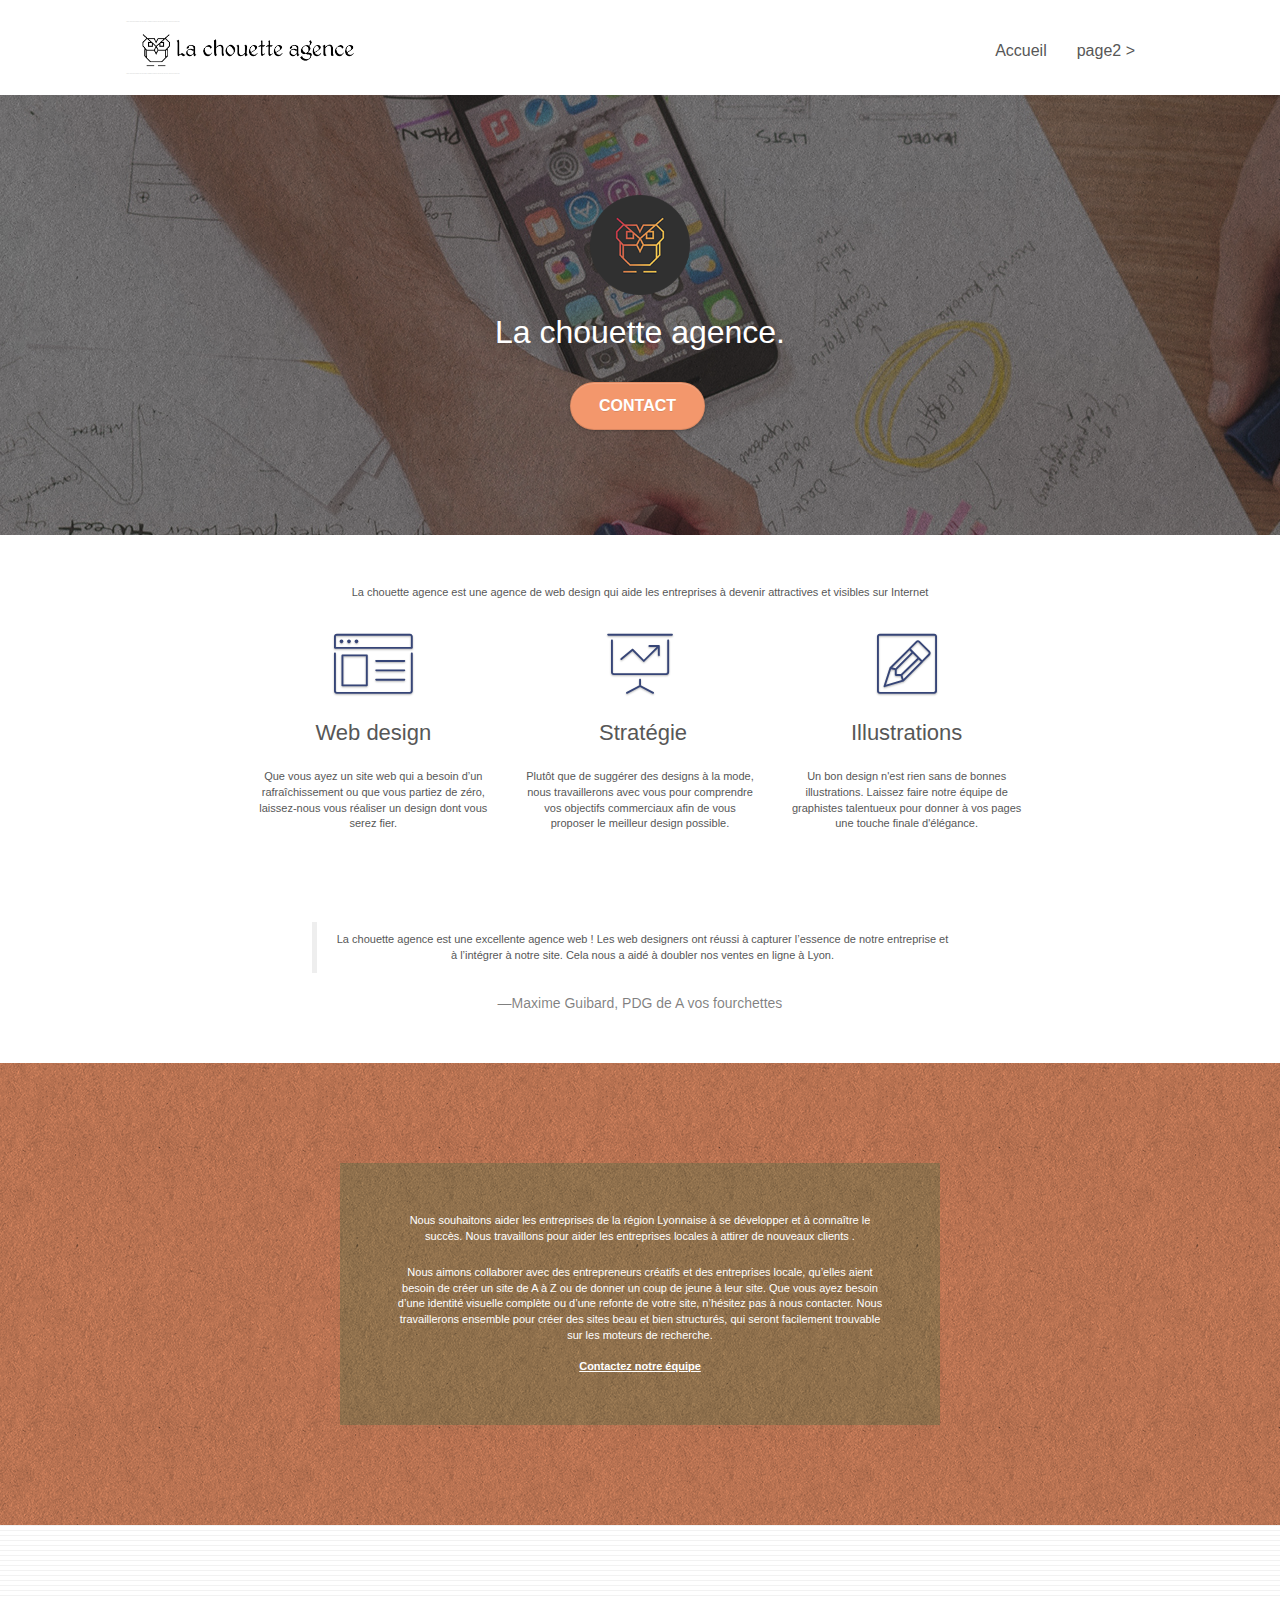
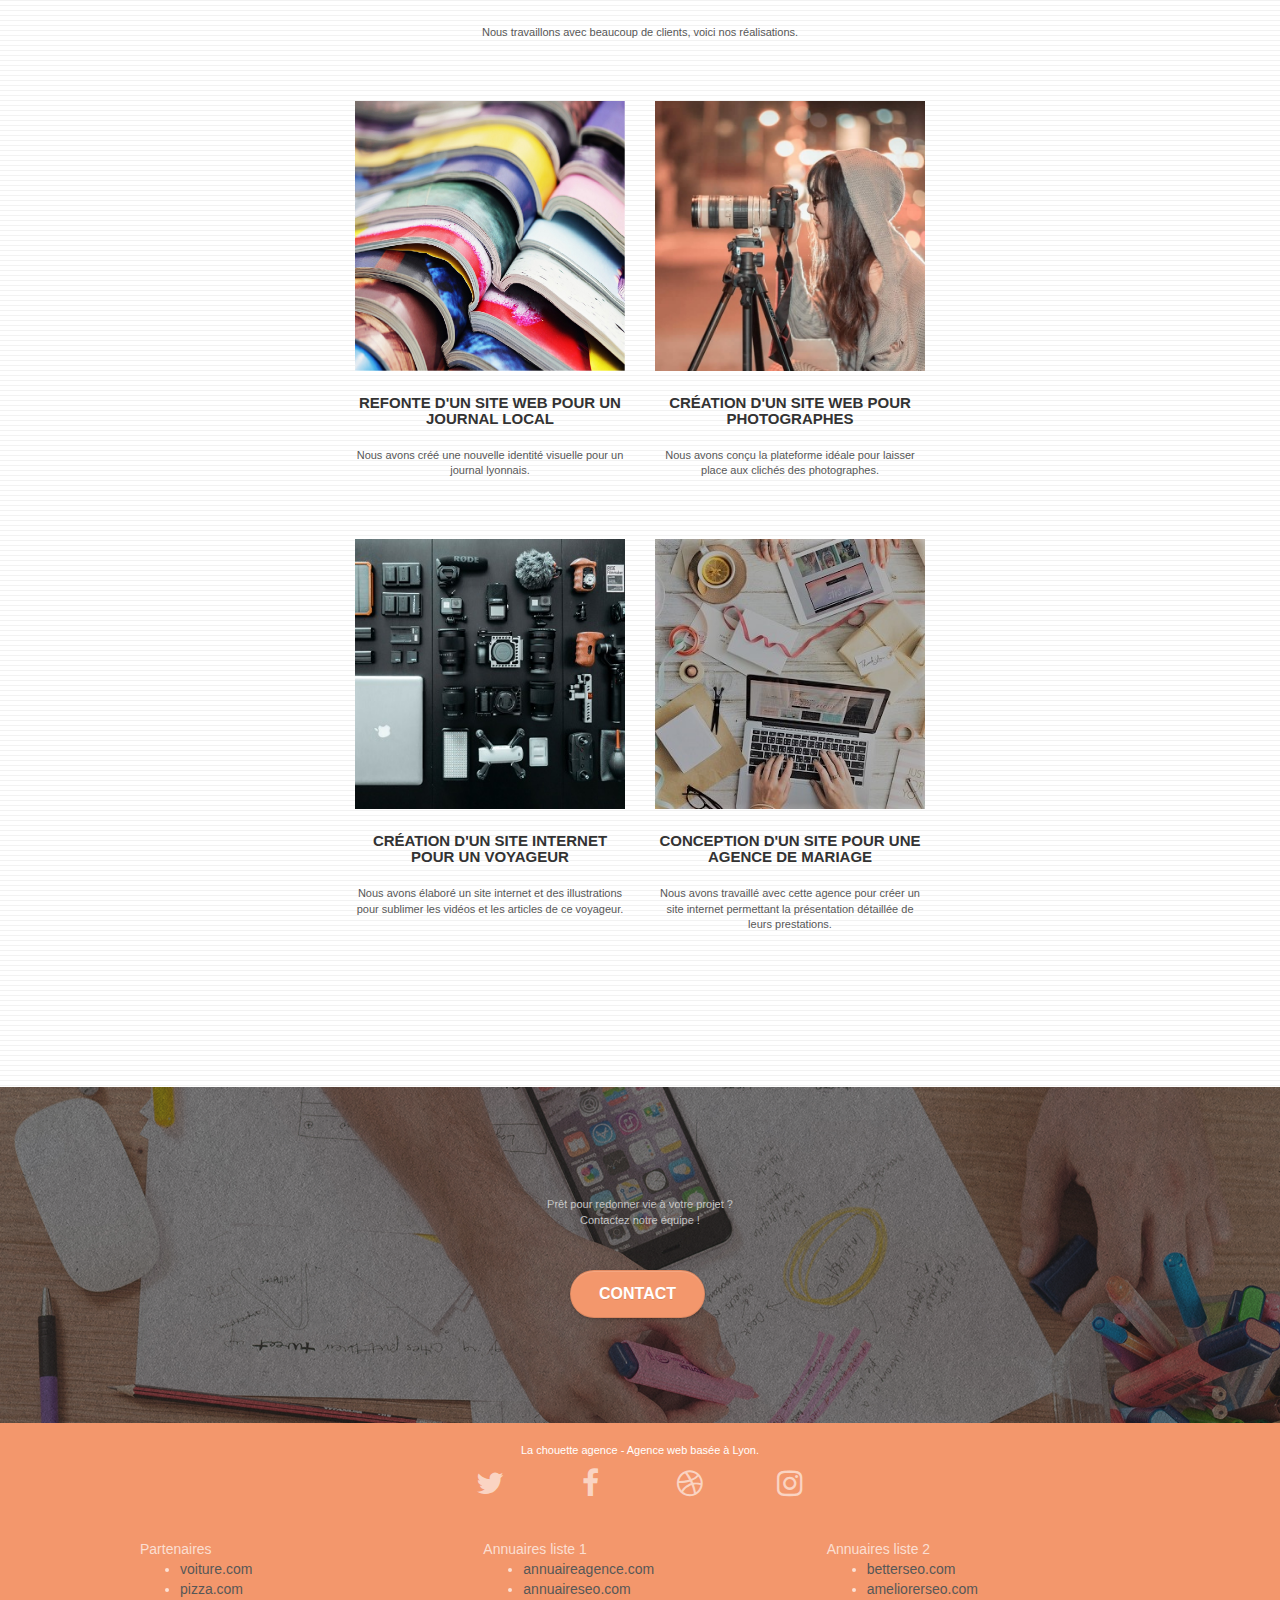
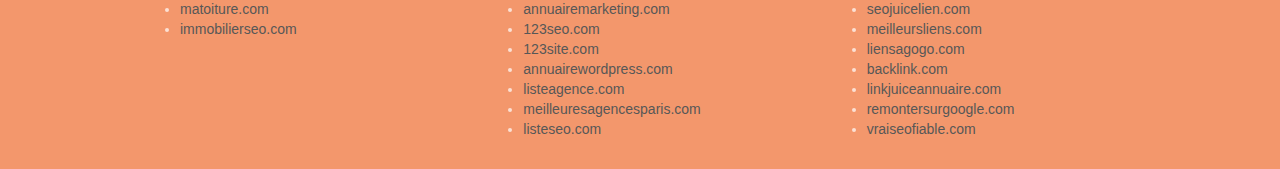
==== index.html @ 604e7aa1 "MAJ rectification d'un H2 et changement de couleur texte pour contraste" ====
<!DOCTYPE html>
<html lang="fr">
  <head>
    <meta charset="utf-8" />
    <title>La Chouette agence</title>
    <meta name="keywords" content="la chouette agence, web design agency, web design, lyon, illustrations, creation de site web, mise a jour de site web, identité visuelle, respect de charte graphique, site web mariage, site web photographie, blog voyage, site voyage" />
    <meta name="description" content="La chouette agence est une agence de web design basée à Lyon. Avec chouette agence, votre site web sera au summum de vos attentes. Vos projets seront nos projets pour un maximum de confiance." />
    <meta name="viewport" content="width=device-width, initial-scale=1.0, viewport-fit=cover" />
    <link rel="shortcut icon" type="image/png" href="favicon.jpg" />

    <link rel="stylesheet" type="text/css" href="./css/bootstrap.css" />
    <link rel="stylesheet" type="text/css" href="style.css" />
    <link rel="stylesheet" type="text/css" href="./css/font-awesome.css" />
    <link rel="stylesheet" type="text/css" href="./css/et-line.css" />

    <script src="./js/jquery-2.1.0.js"></script>
    <script src="./js/bootstrap.js"></script>
    <script src="./js/blocs.js"></script>
    <script src="./js/jquery.touchSwipe.js" defer></script>
    <script src="./js/gmaps.js"></script>

    <!-- Analytics -->

    <!-- Analytics END -->
  </head>
  <body>
    <!-- Principal conteneur -->
    <div class="page-container">
      <!-- bloc-0 -->
      <div class="bloc bgc-white l-bloc" id="bloc-0">
        <div class="container bloc-sm">
          <nav class="navbar row">
            <div class="navbar-header">
              <div class="keywords" style="color: #cccccc; font-size: 1px">Agence web à paris, stratégie web, web design, illustrations, design de site web, site web, web, internet, site internet, site</div>
              <a class="navbar-brand" href="index.html"><img src="img/la-chouette-agence.png" alt="le logo est une chouette" height="40" /></a>
              <div class="keywords" style="color: #cccccc; font-size: 1px">Agence web à paris, stratégie web, web design, illustrations, design de site web, site web, web, internet, site internet, site</div>
              <button id="nav-toggle" type="button" class="ui-navbar-toggle navbar-toggle" data-toggle="collapse" data-target=".navbar-1"><span class="sr-only">Toggle navigation</span><span class="icon-bar"></span><span class="icon-bar"></span><span class="icon-bar"></span></button>
            </div>
            <div class="collapse navbar-collapse navbar-1 special-dropdown-nav">
              <ul class="site-navigation nav navbar-nav">
                <li>
                  <a href="index.html">Accueil</a>
                </li>
                <li></li>
                <li>
                  <a href="page2.html">page2 &gt;</a>
                </li>
              </ul>
            </div>
          </nav>
        </div>
      </div>
      <!-- bloc-0 END -->

      <!-- bloc-1-presentation -->
      <div class="bloc bgc-dark-slate-blue bg-banniere d-bloc bg-t-edge bloc-bg-texture texture-paper b-parallax" id="bloc-1-hero">
        <div class="container bloc-lg">
          <div class="row tight-width-whitespace">
            <div class="col-sm-12">
              <img src="img/logo.png" class="center-block image-resize-mode" width="100" alt="une chouette" />
              <h1 class="text-center hero-bloc-text tc-white">La chouette agence.</h1>
              <div class="text-center">
                <a href="page2.html" class="btn btn-lg btn-clean btn-rd cta-hero btn-atomic-tangerine" id="cta-hero">Contact</a>
              </div>
            </div>
          </div>
        </div>
      </div>
      <!-- bloc-1-presentation END -->

      <!-- bloc-2-services -->
      <div class="bloc bgc-white l-bloc" id="bloc-2-services">
        <div class="container bloc-md">
          <div class="row">
            <div class="col-sm-12 text-center">
              <p>La chouette agence est une agence de web design qui aide les entreprises à devenir attractives et visibles sur Internet</p>
            </div>
          </div>
          <div class="row voffset-lg med-width-whitespace">
            <div class="col-sm-4">
              <div class="text-center">
                <span class="et-icon-browser sm-shadow icon-dark-slate-blue icons icon-lg"></span>
              </div>
              <h2 class="mg-md text-center">Web design</h2>
              <p class="text-center">Que vous ayez un site web qui a besoin d&rsquo;un rafraîchissement ou que vous partiez de zéro, laissez-nous vous réaliser un design dont vous serez fier.</p>
            </div>
            <div class="col-sm-4">
              <div class="text-center">
                <span class="et-icon-presentation sm-shadow icon-dark-slate-blue icons icon-lg"></span>
              </div>
              <h2 class="mg-md text-center">&nbsp;Stratégie</h2>
              <p class="text-center">Plutôt que de suggérer des designs à la mode, nous travaillerons avec vous pour comprendre vos objectifs commerciaux afin de vous proposer le meilleur design possible.<br /></p>
            </div>
            <div class="col-sm-4">
              <div class="text-center">
                <span class="et-icon-edit sm-shadow icon-dark-slate-blue icons icon-lg"></span>
              </div>
              <h2 class="mg-md text-center">Illustrations</h2>
              <p class="text-center">Un bon design n'est rien sans de bonnes illustrations. Laissez faire notre équipe de graphistes talentueux pour donner à vos pages une touche finale d'élégance.</p>
            </div>
          </div>
          <div class="row voffset-lg voffset">
            <figure class="col-xs-12 col-md-8 col-md-offset-2 text-center">
              <blockquote cite="https://www.huxley.net/bnw/four.html">
                <p>La chouette agence est une excellente agence web ! Les web designers ont réussi à capturer l’essence de notre entreprise et à l’intégrer à notre site. Cela nous a aidé à doubler nos ventes en ligne à Lyon.</p>
              </blockquote>
              <figcaption>—Maxime Guibard, PDG de A vos fourchettes</figcaption>
            </figure>
          </div>
        </div>
      </div>
      <!-- bloc-2-services END -->

      <!-- bloc-3-what-i-do -->
      <div class="bloc tc-white bgc-atomic-tangerine bg-presentation d-bloc bloc-bg-texture texture-paper b-parallax" id="bloc-3-what-i-do">
        <div class="container bloc-lg">
          <div class="row tight-width-whitespace black-background">
            <div class="col-sm-12">
              <p class="mg-md text-center tc-white">Nous souhaitons aider les entreprises de la région Lyonnaise à se développer et à connaître le succès. Nous travaillons pour aider les entreprises locales à attirer de nouveaux clients .<br /></p>
              <p class="text-center white">Nous aimons collaborer avec des entrepreneurs créatifs et des entreprises locale, qu’elles aient besoin de créer un site de A à Z ou de donner un coup de jeune à leur site. Que vous ayez besoin d’une identité visuelle complète ou d’une refonte de votre site, n’hésitez pas à nous contacter. Nous travaillerons ensemble pour créer des sites beau et bien structurés, qui seront facilement trouvable sur les moteurs de recherche. <br /><br /><a class="ltc-white bold-link" href="page2.html">Contactez notre équipe</a><br /></p>
            </div>
          </div>
        </div>
      </div>
      <!-- bloc-3-what-i-do END -->

      <!-- bloc-4-portfolio -->
      <div class="bloc bgc-white bg-lines-h2-bg bg-repeat l-bloc" id="bloc-4-portfolio">
        <div class="container bloc-lg">
          <div class="row">
            <div class="col-sm-12 text-center">
              <p>Nous travaillons avec beaucoup de clients, voici nos réalisations.</p>
            </div>
          </div>
          <div class="row tight-width-whitespace portfolio-row">
            <div class="col-sm-6">
              <a href="#" data-lightbox="img/1.jpg" data-gallery-id="gallery-1" data-caption="Refonte d'un site web pour un journal local" data-frame="snapshot-lb"><img src="img/1.jpg" alt="livres ouverts empilés les uns sur les autres" class="img-responsive portfolio-thumb" /></a>
              <h3 class="mg-md text-center">Refonte d'un site web pour un journal local</h3>
              <p class="text-center">Nous avons créé une nouvelle identité visuelle pour un journal lyonnais.</p>
            </div>
            <div class="col-sm-6">
              <a href="#" data-lightbox="img/2.jpg" data-gallery-id="gallery-1" data-caption="Création d'un site web pour photographes" data-frame="snapshot-lb"><img src="img/2.jpg" class="img-responsive portfolio-thumb" alt="une photographe prend une photo" /></a>
              <h3 class="mg-md text-center">Création d'un site web pour photographes</h3>
              <p class="text-center">Nous avons conçu la plateforme idéale pour laisser place aux clichés des photographes.</p>
            </div>
          </div>
          <div class="row tight-width-whitespace portfolio-row">
            <div class="col-sm-6">
              <a href="#" data-lightbox="img/3.bmp" data-gallery-id="gallery-1" data-caption="Création d'un site internet pour un voyageur" data-frame="snapshot-lb"><img src="img/3.bmp" class="img-responsive portfolio-thumb" alt="accessoires pour prendre des photos de voyage" /></a>
              <h3 class="mg-md text-center">Création d'un site internet pour un voyageur</h3>
              <p class="text-center">Nous avons élaboré un site internet et des illustrations pour sublimer les vidéos et les articles de ce voyageur.</p>
            </div>
            <div class="col-sm-6">
              <a href="#" data-lightbox="img/4.bmp" data-gallery-id="gallery-1" data-caption="Conception d'un site pour une agence de mariage" data-frame="snapshot-lb"><img src="img/4.bmp" class="img-responsive portfolio-thumb" alt="quelqu'un travaille sur le préparatifs de mariages" /></a>
              <h3 class="mg-md text-center">Conception d'un site pour une agence de mariage</h3>
              <p class="text-center">Nous avons travaillé avec cette agence pour créer un site internet permettant la présentation détaillée de leurs prestations.</p>
            </div>
          </div>
        </div>
      </div>
      <!-- bloc-4-portfolio END -->

      <!-- bloc-5-cta -->
      <div class="bloc bgc-dark-slate-blue bg-banniere d-bloc bloc-bg-texture texture-paper" id="bloc-5-cta">
        <div class="container bloc-lg">
          <div class="row">
            <p class="mg-md text-center tc-white">Prêt pour redonner vie à votre projet ?<br />Contactez notre équipe !</p>
            <div class="col-sm-12 text-center">
              <a href="page2.html" class="btn btn-atomic-tangerine btn-clean btn-rd btn-lg cta-hero">Contact</a>
            </div>
          </div>
        </div>
      </div>
      <!-- bloc-5-cta END -->

      <!-- Footer - bloc-8 -->
      <div class="bloc bgc-atomic-tangerine d-bloc" id="bloc-8">
        <div class="container bloc-sm">
          <div class="row">
            <div class="col-sm-12">
              <p class="text-center white">La chouette agence - Agence web basée à Lyon.<br /></p>
              <div class="row row-no-gutters social">
                <div class="col-sm-3">
                  <div class="text-center">
                    <a class="social" href="index.html"><span class="fa fa-twitter icon-md"></span></a>
                  </div>
                </div>
                <div class="col-sm-3">
                  <div class="text-center">
                    <a class="social" href="index.html"><span class="fa fa-facebook icon-md"></span></a>
                  </div>
                </div>
                <div class="col-sm-3">
                  <div class="text-center">
                    <a class="social" href="index.html"><span class="fa fa-dribbble icon-md"></span></a>
                  </div>
                </div>
                <div class="col-sm-3">
                  <div class="text-center">
                    <a class="social" href="index.html"><span class="fa fa-instagram icon-md"></span></a>
                  </div>
                </div>
                <div class="keywords" style="color: #f3976c">Agence web à paris, stratégie web, web design, illustrations, design de site web, site web, web, internet, site internet, site</div>
              </div>
              <div class="row">
                <div class="col-sm-4">
                  Partenaires
                  <ul>
                    <li><a href="voiture.com">voiture.com</a></li>
                    <li><a href="pizza.com">pizza.com</a></li>
                    <li><a href="matoiture.com">matoiture.com</a></li>
                    <li><a href="immobilierseo.com">immobilierseo.com</a></li>
                  </ul>
                </div>
                <div class="col-sm-4">
                  Annuaires liste 1
                  <ul>
                    <li><a href="annuaireagence.com">annuaireagence.com</a></li>
                    <li><a href="annuaireseo.com">annuaireseo.com</a></li>
                    <li><a href="annuairemarketing.com">annuairemarketing.com</a></li>
                    <li><a href="123seoture.com">123seo.com</a></li>
                    <li><a href="123site.com">123site.com</a></li>
                    <li><a href="annuairewordpress.com">annuairewordpress.com</a></li>
                    <li><a href="listeagence.com">listeagence.com</a></li>
                    <li><a href="meilleuresagencesparis.com">meilleuresagencesparis.com</a></li>
                    <li><a href="listeseo.com">listeseo.com</a></li>
                  </ul>
                </div>
                <div class="col-sm-4">
                  Annuaires liste 2
                  <ul>
                    <li><a href="betterseo.com">betterseo.com</a></li>
                    <li><a href="ameliorerseo.com">ameliorerseo.com</a></li>
                    <li><a href="seojuicelien.com">seojuicelien.com</a></li>
                    <li><a href="meilleursliens.com">meilleursliens.com</a></li>
                    <li><a href="liensagogo.com">liensagogo.com</a></li>
                    <li><a href="backlink.com">backlink.com</a></li>
                    <li><a href="linkjuiceannuaire.com">linkjuiceannuaire.com</a></li>
                    <li><a href="remontersurgoogle.com">remontersurgoogle.com</a></li>
                    <li><a href="vraiseofiable.com">vraiseofiable.com</a></li>
                  </ul>
                </div>
              </div>
            </div>
          </div>
        </div>
      </div>
      <!-- Footer - bloc-8 END -->
    </div>
    <!-- Principal conteneur END -->
  </body>
</html>
---- style.css ----
body {
  margin: 0;
  padding: 0;
  background: #fff;
  overflow-x: hidden;
  -webkit-font-smoothing: antialiased;
  -moz-osx-font-smoothing: grayscale;
}

a,
button {
  transition: all 0.3s ease-in-out;
  outline: none !important;
}

a:hover {
  text-decoration: none;
  cursor: pointer;
}

#page-loading-blocs-notifaction {
  position: fixed;
  top: 0;
  bottom: 0;
  width: 100%;
  z-index: 100000;
  background: #ffffff url("img/pageload-spinner.gif") no-repeat center center;
}

.bloc {
  width: 100%;
  clear: both;
  background: 50% 50% no-repeat;
  padding: 0 50px;
  -webkit-background-size: cover;
  -moz-background-size: cover;
  -o-background-size: cover;
  background-size: cover;
  position: relative;
}

.bloc .container {
  padding-left: 0;
  padding-right: 0;
}

.bloc-lg {
  padding: 100px 50px;
}

.bloc-md {
  padding: 50px;
}

.bloc-sm {
  padding: 20px 50px;
}

.bg-center,
.bg-l-edge,
.bg-r-edge,
.bg-t-edge,
.bg-b-edge,
.bg-tl-edge,
.bg-bl-edge,
.bg-tr-edge,
.bg-br-edge,
.bg-repeat {
  -webkit-background-size: auto !important;
  -moz-background-size: auto !important;
  -o-background-size: auto !important;
  background-size: auto !important;
}

.bg-repeat {
  background: repeat;
}

.bg-t-edge {
  background: top no-repeat;
}

.bloc-bg-texture::before {
  content: "";
  background-size: 2px 2px;
  position: absolute;
  top: 0;
  bottom: 0;
  left: 0;
  right: 0;
}

.texture-paper::before {
  background: url("img/texture-paper.png");
  background-size: 280px 280px;
}

.b-parallax {
  background-attachment: fixed;
}

.d-bloc {
  color: rgba(255, 255, 255, 0.7);
}

.d-bloc button:hover {
  color: rgba(255, 255, 255, 0.9);
}

.d-bloc .icon-round,
.d-bloc .icon-square,
.d-bloc .icon-rounded,
.d-bloc .icon-semi-rounded-a,
.d-bloc .icon-semi-rounded-b {
  border-color: rgba(255, 255, 255, 0.9);
}

.d-bloc .divider-h span {
  border-color: rgba(255, 255, 255, 0.2);
}

.d-bloc .a-btn,
.d-bloc .navbar a,
.d-bloc .navbar-brand,
.d-bloc a .icon-sm,
.d-bloc a .icon-md,
.d-bloc a .icon-lg,
.d-bloc a .icon-xl,
.d-bloc h1 a,
.d-bloc h2 a,
.d-bloc h3 a,
.d-bloc h4 a,
.d-bloc h5 a,
.d-bloc h6 a,
.d-bloc p a {
  color: rgba(255, 255, 255, 0.6);
}

.d-bloc .a-btn:hover,
.d-bloc .navbar a:hover,
.d-bloc .navbar-brand:hover,
.d-bloc a:hover .icon-sm,
.d-bloc a:hover .icon-md,
.d-bloc a:hover .icon-lg,
.d-bloc a:hover .icon-xl,
.d-bloc h1 a:hover,
.d-bloc h2 a:hover,
.d-bloc h3 a:hover,
.d-bloc h4 a:hover,
.d-bloc h5 a:hover,
.d-bloc h6 a:hover,
.d-bloc p a:hover {
  color: rgba(255, 255, 255, 1);
}

.d-bloc .navbar-toggle .icon-bar {
  background: rgba(255, 255, 255, 1);
}

.d-bloc .btn-wire,
.d-bloc .btn-wire:hover {
  color: rgba(255, 255, 255, 1);
  border-color: rgba(255, 255, 255, 1);
}

.d-bloc .panel {
  color: rgba(0, 0, 0, 0.5);
}

.d-bloc .panel button:hover {
  color: rgba(0, 0, 0, 0.7);
}

.d-bloc .panel icon {
  border-color: rgba(0, 0, 0, 0.7);
}

.d-bloc .panel .divider-h span {
  border-color: rgba(0, 0, 0, 0.1);
}

.d-bloc .panel .a-btn {
  color: rgba(0, 0, 0, 0.6);
}

.d-bloc .panel .a-btn:hover {
  color: rgba(0, 0, 0, 1);
}

.d-bloc .panel .btn-wire,
.d-bloc .panel .btn-wire:hover {
  color: rgba(0, 0, 0, 0.7);
  border-color: rgba(0, 0, 0, 0.3);
}

.d-bloc .panel,
.l-bloc {
  color: rgba(0, 0, 0, 0.5);
}

.d-bloc .panel button:hover,
.l-bloc button:hover {
  color: rgba(0, 0, 0, 0.7);
}

.l-bloc .icon-round,
.l-bloc .icon-square,
.l-bloc .icon-rounded,
.l-bloc .icon-semi-rounded-a,
.l-bloc .icon-semi-rounded-b {
  border-color: rgba(0, 0, 0, 0.7);
}

.d-bloc .panel .divider-h span,
.l-bloc .divider-h span {
  border-color: rgba(0, 0, 0, 0.1);
}

.d-bloc .panel .a-btn,
.l-bloc .a-btn,
.l-bloc .navbar a,
.l-bloc .navbar-brand,
.l-bloc a .icon-sm,
.l-bloc a .icon-md,
.l-bloc a .icon-lg,
.l-bloc a .icon-xl,
.l-bloc h1 a,
.l-bloc h2 a,
.l-bloc h3 a,
.l-bloc h4 a,
.l-bloc h5 a,
.l-bloc h6 a,
.l-bloc p a {
  color: rgba(0, 0, 0, 0.6);
}

.d-bloc .panel .a-btn:hover,
.l-bloc .a-btn:hover,
.l-bloc .navbar a:hover,
.l-bloc .navbar-brand:hover,
.l-bloc a:hover .icon-sm,
.l-bloc a:hover .icon-md,
.l-bloc a:hover .icon-lg,
.l-bloc a:hover .icon-xl,
.l-bloc h1 a:hover,
.l-bloc h2 a:hover,
.l-bloc h3 a:hover,
.l-bloc h4 a:hover,
.l-bloc h5 a:hover,
.l-bloc h6 a:hover,
.l-bloc p a:hover {
  color: rgba(0, 0, 0, 1);
}

.l-bloc .navbar-toggle .icon-bar {
  color: rgba(0, 0, 0, 0.6);
}

.d-bloc .panel .btn-wire,
.d-bloc .panel .btn-wire:hover,
.l-bloc .btn-wire,
.l-bloc .btn-wire:hover {
  color: rgba(0, 0, 0, 0.7);
  border-color: rgba(0, 0, 0, 0.3);
}

.voffset {
  margin-top: 30px;
}

.voffset-lg {
  margin-top: 80px;
}

.row-no-gutters {
  margin-right: 0;
  margin-left: 0;
}

.row.row-no-gutters > [class^="col-"],
.row.row-no-gutters > [class*=" col-"] {
  padding-right: 0;
  padding-left: 0;
}

#bloc-1-hero h1 {
  font-size: 32px;
}

.navbar {
  margin-bottom: 0;
  z-index: 1;
}

.navbar-brand {
  height: auto;
  padding: 3px 15px;
  font-size: 25px;
  font-weight: normal;
  font-weight: 600;
  line-height: 44px;
}

.navbar-brand img {
  max-height: 200px;
  margin: 0 5px 0 0;
  display: inline;
}

.navbar-brand img[src$="svg"] {
  min-width: 100px;
}

.nav-center .navbar-brand img {
  margin: 0;
}

.navbar .nav {
  padding-top: 2px;
  margin-right: -16px;
  float: right;
  z-index: 1;
}

.nav > li {
  float: left;
  margin-top: 4px;
  font-size: 16px;
}

.navbar-nav .open .dropdown-menu > li > a {
  text-align: inherit;
}

.nav > li a:hover,
.nav > li a:focus {
  background: transparent;
}

.navbar-toggle {
  margin: 10px 10px 0 0;
  border: 0px;
}

.navbar-toggle:hover {
  background: transparent !important;
}

.navbar-toggle .icon-bar {
  background-color: rgba(0, 0, 0, 0.5);
  width: 26px;
}

.nav-invert .navbar .nav {
  float: left;
}

.nav-invert .navbar-header,
.nav-invert .navbar-brand {
  float: right;
  position: relative;
  z-index: 2;
}

@media (min-width: 768px) {
  .site-navigation {
    position: absolute;
    top: 50%;
    right: 20px;
    transform: translate(0, -50%);
    -webkit-transform: translateY(-50%);
  }
  .nav > li .dropdown-menu a,
  .nav > li .dropdown-menu a:hover {
    color: #484848;
  }
  .nav-invert .site-navigation {
    left: 0;
    right: 0;
  }
  .nav-center {
    text-align: center;
  }
  .nav-center .navbar-header {
    width: 100%;
  }
  .nav-center .navbar-header,
  .nav-center .navbar-brand,
  .nav-center .nav > li {
    float: none;
    display: inline-block;
  }
  .nav-center .site-navigation {
    position: relative;
    width: 100%;
    right: 0;
    margin-right: 0px;
    margin-top: 20px;
  }
  .nav-center.mini-nav .navbar-toggle {
    float: none;
    margin: 10px auto 0;
  }
}

.nav > li > .dropdown a {
  background: none !important;
  display: block;
  padding: 14px 15px;
}

nav .caret {
  margin: 0 5px;
}

.dropdown-menu .dropdown-menu {
  top: -8px;
  left: 100%;
}

.dropdown-menu .dropmenu-flow-right {
  top: 100%;
  left: 0;
  margin-left: -1px;
  border-top-left-radius: 0;
  border-top-right-radius: 0;
}

.dropdown-menu .dropdown span {
  border: 4px solid black;
  border-top-color: transparent;
  border-right-color: transparent;
  border-bottom-color: transparent;
  margin: 6px -5px 0 0 !important;
  float: right;
}

.mg-md {
  margin-top: 10px;
  margin-bottom: 20px;
}

.mg-lg {
  margin-top: 10px;
  margin-bottom: 40px;
}

.btn {
  margin: 0 5px 5px 0;
}

.btn.pull-right {
  margin: 0 0 5px 5px;
}

.btn-d,
.btn-d:hover,
.btn-d:focus {
  color: #fff;
  background: rgba(0, 0, 0, 0.3);
}

button {
  outline: none !important;
}

.btn-rd {
  border-radius: 40px;
}

.btn-clean {
  border: 1px solid rgba(0, 0, 0, 0.08);
  border-bottom-color: rgba(0, 0, 0, 0.1);
  text-shadow: 0 1px 0 rgba(0, 0, 1, 0.1);
  box-shadow: 0 1px 3px rgba(0, 0, 1, 0.25), inset 0 1px 0 0 rgba(255, 255, 255, 0.15);
}

.icon-md {
  font-size: 30px !important;
}

.icon-lg {
  font-size: 60px !important;
}

.sm-shadow {
  text-shadow: 0 1px 2px rgba(0, 0, 0, 0.3);
}

.panel-sq,
.panel-sq .panel-heading,
.panel-sq .panel-footer {
  border-radius: 0;
}

.panel-rd {
  border-radius: 30px;
}

.panel-rd .panel-heading {
  border-radius: 29px 29px 0 0;
}

.panel-rd .panel-footer {
  border-radius: 0 0 29px 29px;
}

.form-control {
  border-color: rgba(0, 0, 0, 0.1);
  box-shadow: none;
}

.scrollToTop {
  width: 40px;
  height: 40px;
  position: fixed;
  bottom: 20px;
  right: 20px;
  opacity: 0;
  z-index: 500;
  transition: all 0.3s ease-in-out;
}

.scrollToTop span {
  margin-top: 6px;
}

.showScrollTop {
  font-size: 14px;
  opacity: 1;
}

a[data-lightbox] {
  position: relative;
  display: block;
  text-align: center;
}

a[data-lightbox]:hover::before {
  content: "+";
  font-family: "HelveticaNeue-Light", "Helvetica Neue Light", "Helvetica Neue", Helvetica, Arial;
  font-size: 32px;
  width: 50px;
  height: 50px;
  margin-left: -25px;
  border-radius: 50%;
  background: rgba(0, 0, 0, 0.6);
  color: #fff;
  font-weight: 100;
  z-index: 1;
  position: absolute;
  top: 50%;
  transform: translateY(-50%);
  -webkit-transform: translateY(-50%);
}

a[data-lightbox]:hover img {
  opacity: 0.6;
  -webkit-animation-fill-mode: none;
  animation-fill-mode: none;
}

#lightbox-modal {
  display: flex;
  align-items: center;
}

#lightbox-modal .modal-dialog {
  width: 90%;
  max-width: 900px;
  margin: 0 auto 0;
}

#lightbox-modal .modal-dialog img {
  max-height: 90vh;
  margin: 0 auto;
}

.lightbox-caption {
  padding: 20px;
  color: #fff;
  background: rgba(0, 0, 0, 0.5);
  position: absolute;
  left: 15px;
  right: 15px;
  bottom: 5px;
}

.close-lightbox {
  color: #fff;
  font-size: 30px;
  position: absolute;
  top: 20px;
  right: 20px;
  z-index: 20;
  background: rgba(0, 0, 0, 0.5);
  border: none;
  line-height: 30px;
  padding: 0 9px 5px;
  opacity: 0.3;
}

.close-lightbox:hover,
.next-lightbox:hover,
.prev-lightbox:hover {
  opacity: 1;
  color: #fff;
}

.next-lightbox,
.prev-lightbox {
  font-size: 20px;
  color: rgba(255, 255, 255, 0.9);
  background: rgba(0, 0, 0, 0.5);
  transition: all 0.2s ease-in-out;
  position: absolute;
  top: 45%;
  z-index: 1;
  opacity: 0.4;
}

.next-lightbox {
  padding: 6px 8px 1px 13px;
  right: 25px;
}

.prev-lightbox {
  padding: 6px 13px 1px 10px;
  left: 25px;
}

.snapshot-lb .modal-body {
  padding-bottom: 45px;
}

.snapshot-lb .lightbox-caption {
  padding: 0;
  color: rgba(0, 0, 0, 0.5);
  background: none;
}

h1,
h2,
h3,
h4,
h5,
h6,
p,
label,
.btn,
a {
  font-family: "helvetica";
  font-weight: 400;
  color: #575757 !important;
}

.container {
  max-width: 1000px;
}

.hero-bloc-text {
  font-size: 38px;
}

.hero-bloc-text-sub {
  font-size: 36px;
}

.statement-bloc-text {
  line-height: 26px;
  font-style: italic;
  font-size: 20px;
  text-align: center;
  font-weight: lighter;
  max-width: 520px;
  margin: auto auto auto auto;
}

p {
  font-size: 11px;
}

.tight-width-whitespace {
  max-width: 600px;
  margin: auto auto auto auto;
}

.h1 {
  font-size: 20px;
  font-family: "Open Sans";
}

.cta-hero {
  margin-top: 22px;
  color: #ffffff !important;
  text-transform: uppercase;
  padding: 12px 28px 12px 28px;
  font-size: 16px;
  font-weight: 700;
}

.social {
  max-width: 400px;
  margin: auto auto auto auto;
}

h2 {
  font-size: 22px;
  line-height: 1.4em;
}

h3 {
  font-size: 15px;
  text-transform: uppercase;
  font-weight: 700;
  color: #333333 !important;
}

.med-width-whitespace {
  max-width: 800px;
  margin: auto auto auto auto;
  box-shadow: 0px 0px 0px #000000;
}

h1 {
  color: #333333 !important;
}

h4 {
  color: #333333 !important;
}

.icons {
  margin-bottom: 14px;
  margin-top: 24px;
}

.white {
  color: #ffffff !important;
}

.portfolio-thumb {
  margin-bottom: 24px;
}

.portfolio-row {
  margin-bottom: 44px;
  margin-top: 50px;
}

.avatar {
  box-shadow: 0px 4px 9px rgba(0, 0, 0, 0.3);
}

.black-background {
  background-color: rgba(165, 147, 99, 0.7);
  padding: 40px 40px 40px 40px;
}

.bold-link {
  font-weight: 900;
  text-decoration: underline !important;
}

.bgc-white {
  background-color: #ffffff;
}

.bgc-dark-slate-blue {
  background-color: #364577;
}

.bgc-atomic-tangerine {
  background-color: #f3976c;
}

.tc-white {
  color: #ffffff !important;
}

.btn-atomic-tangerine {
  background: #f3976c;
  color: #ffffff !important;
}

.btn-atomic-tangerine:hover {
  background: #c27956 !important;
  color: #ffffff !important;
}

.ltc-white {
  color: #ffffff !important;
}

.ltc-white:hover {
  color: #cccccc !important;
}

.ltc-atomic-tangerine {
  color: #f3976c !important;
}

.ltc-atomic-tangerine:hover {
  color: #c27956 !important;
}

.icon-dark-slate-blue {
  color: #364577 !important;
  border-color: #364577 !important;
}

.bg-dots-bg {
  background-image: url("img/dots-bg.png");
}

.bg-lines-h2-bg {
  background-image: url("img/lines-h2-bg.png");
}

.bg-banniere {
  background-image: url("img/la-chouette-agence-banniere.jpg");
}

.bg-presentation {
  background-image: url("img/image-de-presentation.bmp");
}

@media (max-width: 1024px) {
  .bloc {
    padding-left: 20px;
    padding-right: 20px;
  }
  .bloc.full-width-bloc,
  .bloc-tile-2.full-width-bloc .container,
  .bloc-tile-3.full-width-bloc .container,
  .bloc-tile-4.full-width-bloc .container {
    padding-left: 0;
    padding-right: 0;
  }
}

@media (max-width: 992px) and (min-width: 768px) {
  .navbar .nav {
    max-width: 80%;
  }
  .nav-center.navbar .nav {
    max-width: 100%;
  }
}

@media only screen and (min-device-width: 768px) and (max-device-width: 1024px) and (orientation: landscape) {
  .b-parallax {
    background-attachment: scroll;
  }
}

@media only screen and (min-device-width: 1024px) and (max-device-width: 1366px) and (-webkit-min-device-pixel-ratio: 1.5) {
  .b-parallax {
    background-attachment: scroll;
  }
}

@media (max-width: 991px) {
  .container {
    width: 100%;
  }
  .b-parallax {
    background-attachment: scroll;
  }
  .page-container,
  #hero-bloc {
    overflow-x: hidden;
    position: relative;
  }
  .bloc {
    padding-left: constant(safe-area-inset-left);
    padding-right: constant(safe-area-inset-right);
  }
  .bloc-group,
  .bloc-group .bloc {
    display: block;
    width: 100%;
  }
  .bloc-fill-screen .fill-bloc-top-edge,
  .bloc-fill-screen .fill-bloc-bottom-edge {
    padding: 0 20px;
    padding-left: constant(safe-area-inset-left);
    padding-right: constant(safe-area-inset-right);
  }
}

@media (max-width: 767px) {
  .page-container {
    overflow-x: hidden;
    position: relative;
  }
  h1,
  h2,
  h3,
  h4,
  h5,
  h6,
  p,
  #disqus_thread {
    padding-left: 10px !important;
    padding-right: 10px !important;
  }
  .b-parallax {
    background-attachment: scroll;
  }
  .navbar .nav {
    padding-top: 0;
    border-top: 1px solid rgba(0, 0, 0, 0.2);
    float: none !important;
  }
  .navbar.row {
    margin-left: 0;
    margin-right: 0;
  }
  .site-navigation {
    position: inherit;
    transform: none;
    -webkit-transform: none;
    -ms-transform: none;
  }
  .nav > li {
    margin-top: 0;
    border-bottom: 1px solid rgba(0, 0, 0, 0.1);
    background: rgba(0, 0, 0, 0.05);
    text-align: left;
    padding-left: 15px;
    width: 100%;
  }
  .nav > li:hover {
    background: rgba(0, 0, 0, 0.08);
  }
  .dropdown .dropdown a .caret {
    float: none;
    margin: 5px 0 0 10px !important;
    border: 4px solid black;
    border-bottom-color: transparent;
    border-right-color: transparent;
    border-left-color: transparent;
  }
  #hero-bloc .navbar .nav {
    background: rgba(0, 0, 0, 0.8);
  }
  #hero-bloc .navbar .nav a {
    color: rgba(255, 255, 255, 0.6);
  }
  .hero {
    padding: 50px 0;
  }
  .hero-nav {
    left: -1px;
    right: -1px;
  }
  .navbar-collapse {
    padding: 0;
    overflow-x: hidden;
    -webkit-box-shadow: none;
    box-shadow: none;
  }
  .navbar-brand img {
    max-height: 40px;
    width: auto;
  }
  .nav-invert .navbar-header {
    float: none;
    width: 100%;
  }
  .nav-invert .navbar-toggle {
    float: left;
    margin-left: 10px;
  }
  .bloc {
    padding-left: 0;
    padding-right: 0;
  }
  .bloc-xxl,
  .bloc-xl,
  .bloc-lg {
    padding: 40px 0;
  }
  .bloc-sm,
  .bloc-md {
    padding-left: 0;
    padding-right: 0;
  }
  .bloc-tile-2 .container,
  .bloc-tile-3 .container,
  .bloc-tile-4 .container,
  .bloc-fill-screen .fill-bloc-top-edge,
  .bloc-fill-screen .fill-bloc-bottom-edge {
    padding-left: 0;
    padding-right: 0;
  }
  .a-block {
    padding: 0 10px;
  }
  .btn-dwn {
    display: none;
  }
  .voffset {
    margin-top: 5px;
  }
  .voffset-md {
    margin-top: 20px;
  }
  .voffset-lg {
    margin-top: 30px;
  }
  form {
    padding: 5px;
  }
  .close-lightbox {
    display: inline-block;
  }
  .blocsapp-device-iphone5 {
    background-size: 216px 425px;
    padding-top: 60px;
    width: 216px;
    height: 425px;
  }
  .blocsapp-device-iphone5 img {
    width: 180px;
    height: 320px;
  }
}

@media (max-width: 400px) {
  .bloc {
    padding-left: 0;
    padding-right: 0;
  }
}

@media (max-width: 767px) {
  .bloc-mob-center-text {
    text-align: center;
  }
}
---- css/et-line.css ----
@font-face {
    font-family: et-line;
    src: url(../fonts/et-line.eot);
    src: url(../fonts/et-line.eot?#iefix) format('embedded-opentype'), url(../fonts/et-line.woff) format('woff'), url(../fonts/et-line.ttf) format('truetype'), url(../fonts/et-line.svg#et-line) format('svg');
    font-weight: 400;
    font-style: normal
}

.et-icon-adjustments,
.et-icon-alarmclock,
.et-icon-anchor,
.et-icon-aperture,
.et-icon-attachment,
.et-icon-bargraph,
.et-icon-basket,
.et-icon-beaker,
.et-icon-bike,
.et-icon-book-open,
.et-icon-briefcase,
.et-icon-browser,
.et-icon-calendar,
.et-icon-camera,
.et-icon-caution,
.et-icon-chat,
.et-icon-circle-compass,
.et-icon-clipboard,
.et-icon-clock,
.et-icon-cloud,
.et-icon-compass,
.et-icon-desktop,
.et-icon-dial,
.et-icon-document,
.et-icon-documents,
.et-icon-download,
.et-icon-dribbble,
.et-icon-edit,
.et-icon-envelope,
.et-icon-expand,
.et-icon-facebook,
.et-icon-flag,
.et-icon-focus,
.et-icon-gears,
.et-icon-genius,
.et-icon-gift,
.et-icon-global,
.et-icon-globe,
.et-icon-googleplus,
.et-icon-grid,
.et-icon-happy,
.et-icon-hazardous,
.et-icon-heart,
.et-icon-hotairballoon,
.et-icon-hourglass,
.et-icon-key,
.et-icon-laptop,
.et-icon-layers,
.et-icon-lifesaver,
.et-icon-lightbulb,
.et-icon-linegraph,
.et-icon-linkedin,
.et-icon-lock,
.et-icon-magnifying-glass,
.et-icon-map,
.et-icon-map-pin,
.et-icon-megaphone,
.et-icon-mic,
.et-icon-mobile,
.et-icon-newspaper,
.et-icon-notebook,
.et-icon-paintbrush,
.et-icon-paperclip,
.et-icon-pencil,
.et-icon-phone,
.et-icon-picture,
.et-icon-pictures,
.et-icon-piechart,
.et-icon-presentation,
.et-icon-pricetags,
.et-icon-printer,
.et-icon-profile-female,
.et-icon-profile-male,
.et-icon-puzzle,
.et-icon-quote,
.et-icon-recycle,
.et-icon-refresh,
.et-icon-ribbon,
.et-icon-rss,
.et-icon-sad,
.et-icon-scissors,
.et-icon-scope,
.et-icon-search,
.et-icon-shield,
.et-icon-speedometer,
.et-icon-strategy,
.et-icon-streetsign,
.et-icon-tablet,
.et-icon-target,
.et-icon-telescope,
.et-icon-toolbox,
.et-icon-tools,
.et-icon-tools-2,
.et-icon-trophy,
.et-icon-tumblr,
.et-icon-twitter,
.et-icon-upload,
.et-icon-video,
.et-icon-wallet,
.et-icon-wine {
    font-family: et-line;
    speak: none;
    font-style: normal;
    font-weight: 400;
    font-variant: normal;
    text-transform: none;
    line-height: 1;
    -webkit-font-smoothing: antialiased;
    -moz-osx-font-smoothing: grayscale;
    display: inline-block
}

.et-icon-mobile:before {
    content: "\e000"
}

.et-icon-laptop:before {
    content: "\e001"
}

.et-icon-desktop:before {
    content: "\e002"
}

.et-icon-tablet:before {
    content: "\e003"
}

.et-icon-phone:before {
    content: "\e004"
}

.et-icon-document:before {
    content: "\e005"
}

.et-icon-documents:before {
    content: "\e006"
}

.et-icon-search:before {
    content: "\e007"
}

.et-icon-clipboard:before {
    content: "\e008"
}

.et-icon-newspaper:before {
    content: "\e009"
}

.et-icon-notebook:before {
    content: "\e00a"
}

.et-icon-book-open:before {
    content: "\e00b"
}

.et-icon-browser:before {
    content: "\e00c"
}

.et-icon-calendar:before {
    content: "\e00d"
}

.et-icon-presentation:before {
    content: "\e00e"
}

.et-icon-picture:before {
    content: "\e00f"
}

.et-icon-pictures:before {
    content: "\e010"
}

.et-icon-video:before {
    content: "\e011"
}

.et-icon-camera:before {
    content: "\e012"
}

.et-icon-printer:before {
    content: "\e013"
}

.et-icon-toolbox:before {
    content: "\e014"
}

.et-icon-briefcase:before {
    content: "\e015"
}

.et-icon-wallet:before {
    content: "\e016"
}

.et-icon-gift:before {
    content: "\e017"
}

.et-icon-bargraph:before {
    content: "\e018"
}

.et-icon-grid:before {
    content: "\e019"
}

.et-icon-expand:before {
    content: "\e01a"
}

.et-icon-focus:before {
    content: "\e01b"
}

.et-icon-edit:before {
    content: "\e01c"
}

.et-icon-adjustments:before {
    content: "\e01d"
}

.et-icon-ribbon:before {
    content: "\e01e"
}

.et-icon-hourglass:before {
    content: "\e01f"
}

.et-icon-lock:before {
    content: "\e020"
}

.et-icon-megaphone:before {
    content: "\e021"
}

.et-icon-shield:before {
    content: "\e022"
}

.et-icon-trophy:before {
    content: "\e023"
}

.et-icon-flag:before {
    content: "\e024"
}

.et-icon-map:before {
    content: "\e025"
}

.et-icon-puzzle:before {
    content: "\e026"
}

.et-icon-basket:before {
    content: "\e027"
}

.et-icon-envelope:before {
    content: "\e028"
}

.et-icon-streetsign:before {
    content: "\e029"
}

.et-icon-telescope:before {
    content: "\e02a"
}

.et-icon-gears:before {
    content: "\e02b"
}

.et-icon-key:before {
    content: "\e02c"
}

.et-icon-paperclip:before {
    content: "\e02d"
}

.et-icon-attachment:before {
    content: "\e02e"
}

.et-icon-pricetags:before {
    content: "\e02f"
}

.et-icon-lightbulb:before {
    content: "\e030"
}

.et-icon-layers:before {
    content: "\e031"
}

.et-icon-pencil:before {
    content: "\e032"
}

.et-icon-tools:before {
    content: "\e033"
}

.et-icon-tools-2:before {
    content: "\e034"
}

.et-icon-scissors:before {
    content: "\e035"
}

.et-icon-paintbrush:before {
    content: "\e036"
}

.et-icon-magnifying-glass:before {
    content: "\e037"
}

.et-icon-circle-compass:before {
    content: "\e038"
}

.et-icon-linegraph:before {
    content: "\e039"
}

.et-icon-mic:before {
    content: "\e03a"
}

.et-icon-strategy:before {
    content: "\e03b"
}

.et-icon-beaker:before {
    content: "\e03c"
}

.et-icon-caution:before {
    content: "\e03d"
}

.et-icon-recycle:before {
    content: "\e03e"
}

.et-icon-anchor:before {
    content: "\e03f"
}

.et-icon-profile-male:before {
    content: "\e040"
}

.et-icon-profile-female:before {
    content: "\e041"
}

.et-icon-bike:before {
    content: "\e042"
}

.et-icon-wine:before {
    content: "\e043"
}

.et-icon-hotairballoon:before {
    content: "\e044"
}

.et-icon-globe:before {
    content: "\e045"
}

.et-icon-genius:before {
    content: "\e046"
}

.et-icon-map-pin:before {
    content: "\e047"
}

.et-icon-dial:before {
    content: "\e048"
}

.et-icon-chat:before {
    content: "\e049"
}

.et-icon-heart:before {
    content: "\e04a"
}

.et-icon-cloud:before {
    content: "\e04b"
}

.et-icon-upload:before {
    content: "\e04c"
}

.et-icon-download:before {
    content: "\e04d"
}

.et-icon-target:before {
    content: "\e04e"
}

.et-icon-hazardous:before {
    content: "\e04f"
}

.et-icon-piechart:before {
    content: "\e050"
}

.et-icon-speedometer:before {
    content: "\e051"
}

.et-icon-global:before {
    content: "\e052"
}

.et-icon-compass:before {
    content: "\e053"
}

.et-icon-lifesaver:before {
    content: "\e054"
}

.et-icon-clock:before {
    content: "\e055"
}

.et-icon-aperture:before {
    content: "\e056"
}

.et-icon-quote:before {
    content: "\e057"
}

.et-icon-scope:before {
    content: "\e058"
}

.et-icon-alarmclock:before {
    content: "\e059"
}

.et-icon-refresh:before {
    content: "\e05a"
}

.et-icon-happy:before {
    content: "\e05b"
}

.et-icon-sad:before {
    content: "\e05c"
}

.et-icon-facebook:before {
    content: "\e05d"
}

.et-icon-twitter:before {
    content: "\e05e"
}

.et-icon-googleplus:before {
    content: "\e05f"
}

.et-icon-rss:before {
    content: "\e060"
}

.et-icon-tumblr:before {
    content: "\e061"
}

.et-icon-linkedin:before {
    content: "\e062"
}

.et-icon-dribbble:before {
    content: "\e063"
}
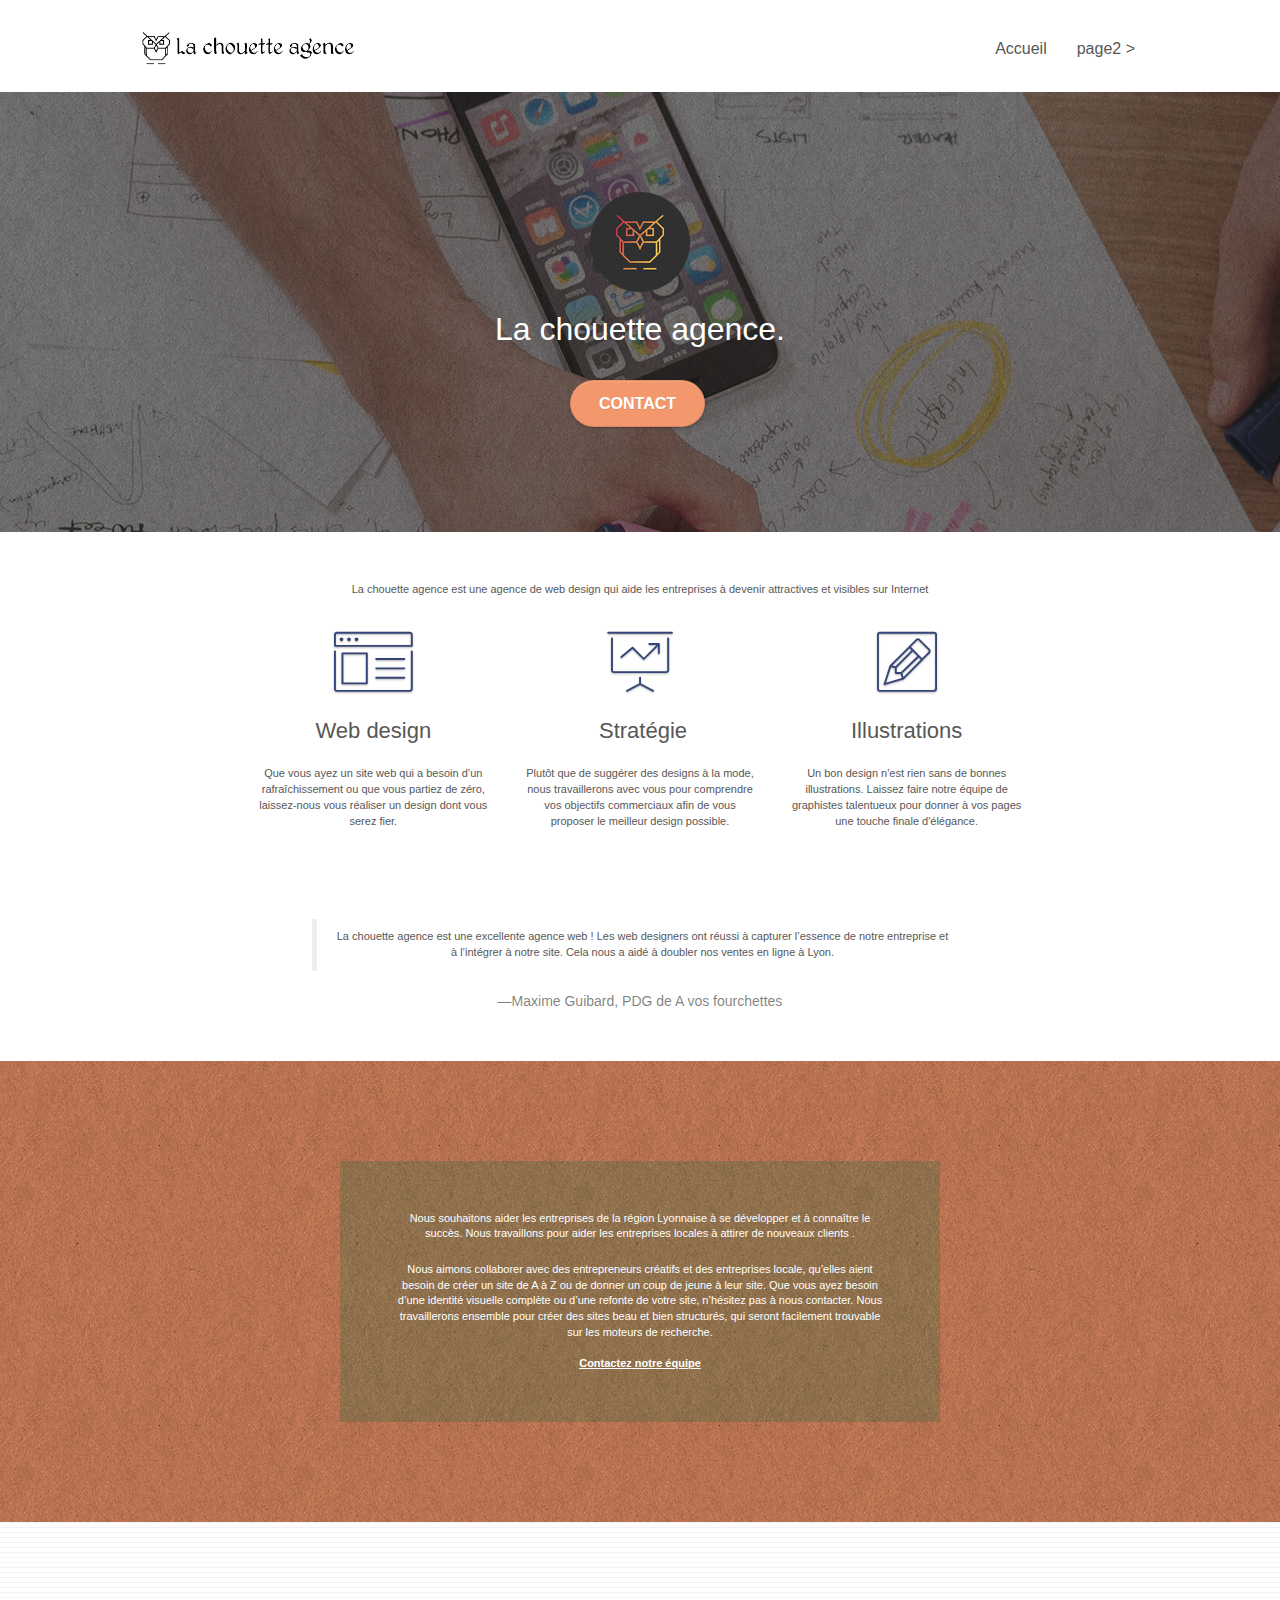
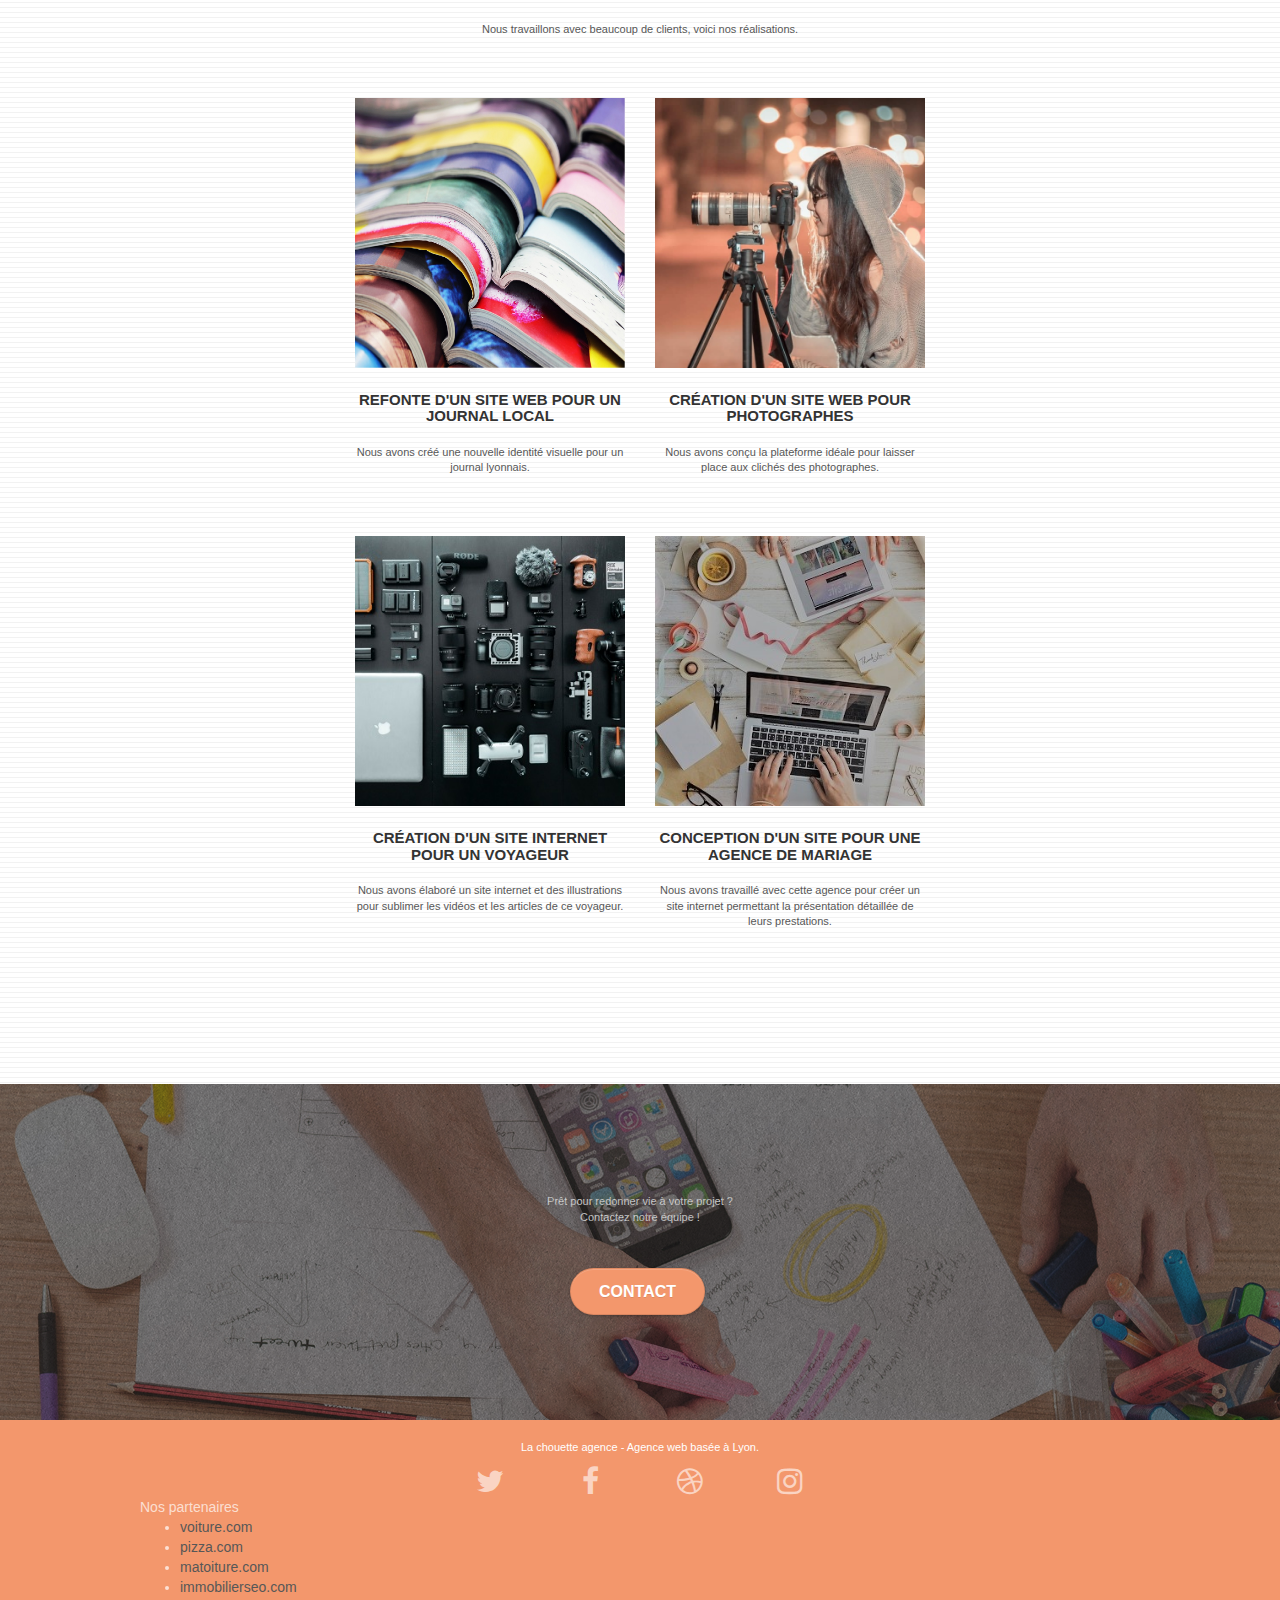
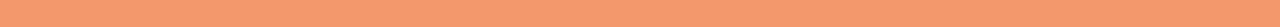
==== commit e3155184: "Suppression des liens spams" ====
--- a/index.html
+++ b/index.html
@@ -31,9 +31,7 @@
         <div class="container bloc-sm">
           <nav class="navbar row">
             <div class="navbar-header">
-              <div class="keywords" style="color: #cccccc; font-size: 1px">Agence web à paris, stratégie web, web design, illustrations, design de site web, site web, web, internet, site internet, site</div>
               <a class="navbar-brand" href="index.html"><img src="img/la-chouette-agence.png" alt="le logo est une chouette" height="40" /></a>
-              <div class="keywords" style="color: #cccccc; font-size: 1px">Agence web à paris, stratégie web, web design, illustrations, design de site web, site web, web, internet, site internet, site</div>
               <button id="nav-toggle" type="button" class="ui-navbar-toggle navbar-toggle" data-toggle="collapse" data-target=".navbar-1"><span class="sr-only">Toggle navigation</span><span class="icon-bar"></span><span class="icon-bar"></span><span class="icon-bar"></span></button>
             </div>
             <div class="collapse navbar-collapse navbar-1 special-dropdown-nav">
@@ -200,44 +198,15 @@
                     <a class="social" href="index.html"><span class="fa fa-instagram icon-md"></span></a>
                   </div>
                 </div>
-                <div class="keywords" style="color: #f3976c">Agence web à paris, stratégie web, web design, illustrations, design de site web, site web, web, internet, site internet, site</div>
               </div>
               <div class="row">
                 <div class="col-sm-4">
-                  Partenaires
+                  Nos partenaires
                   <ul>
-                    <li><a href="voiture.com">voiture.com</a></li>
-                    <li><a href="pizza.com">pizza.com</a></li>
-                    <li><a href="matoiture.com">matoiture.com</a></li>
-                    <li><a href="immobilierseo.com">immobilierseo.com</a></li>
-                  </ul>
-                </div>
-                <div class="col-sm-4">
-                  Annuaires liste 1
-                  <ul>
-                    <li><a href="annuaireagence.com">annuaireagence.com</a></li>
-                    <li><a href="annuaireseo.com">annuaireseo.com</a></li>
-                    <li><a href="annuairemarketing.com">annuairemarketing.com</a></li>
-                    <li><a href="123seoture.com">123seo.com</a></li>
-                    <li><a href="123site.com">123site.com</a></li>
-                    <li><a href="annuairewordpress.com">annuairewordpress.com</a></li>
-                    <li><a href="listeagence.com">listeagence.com</a></li>
-                    <li><a href="meilleuresagencesparis.com">meilleuresagencesparis.com</a></li>
-                    <li><a href="listeseo.com">listeseo.com</a></li>
-                  </ul>
-                </div>
-                <div class="col-sm-4">
-                  Annuaires liste 2
-                  <ul>
-                    <li><a href="betterseo.com">betterseo.com</a></li>
-                    <li><a href="ameliorerseo.com">ameliorerseo.com</a></li>
-                    <li><a href="seojuicelien.com">seojuicelien.com</a></li>
-                    <li><a href="meilleursliens.com">meilleursliens.com</a></li>
-                    <li><a href="liensagogo.com">liensagogo.com</a></li>
-                    <li><a href="backlink.com">backlink.com</a></li>
-                    <li><a href="linkjuiceannuaire.com">linkjuiceannuaire.com</a></li>
-                    <li><a href="remontersurgoogle.com">remontersurgoogle.com</a></li>
-                    <li><a href="vraiseofiable.com">vraiseofiable.com</a></li>
+                    <li class="partlinks"><a href="voiture.com">voiture.com</a></li>
+                    <li class="partlinks"><a href="pizza.com">pizza.com</a></li>
+                    <li class="partlinks"><a href="matoiture.com">matoiture.com</a></li>
+                    <li class="partlinks"><a href="immobilierseo.com">immobilierseo.com</a></li>
                   </ul>
                 </div>
               </div>
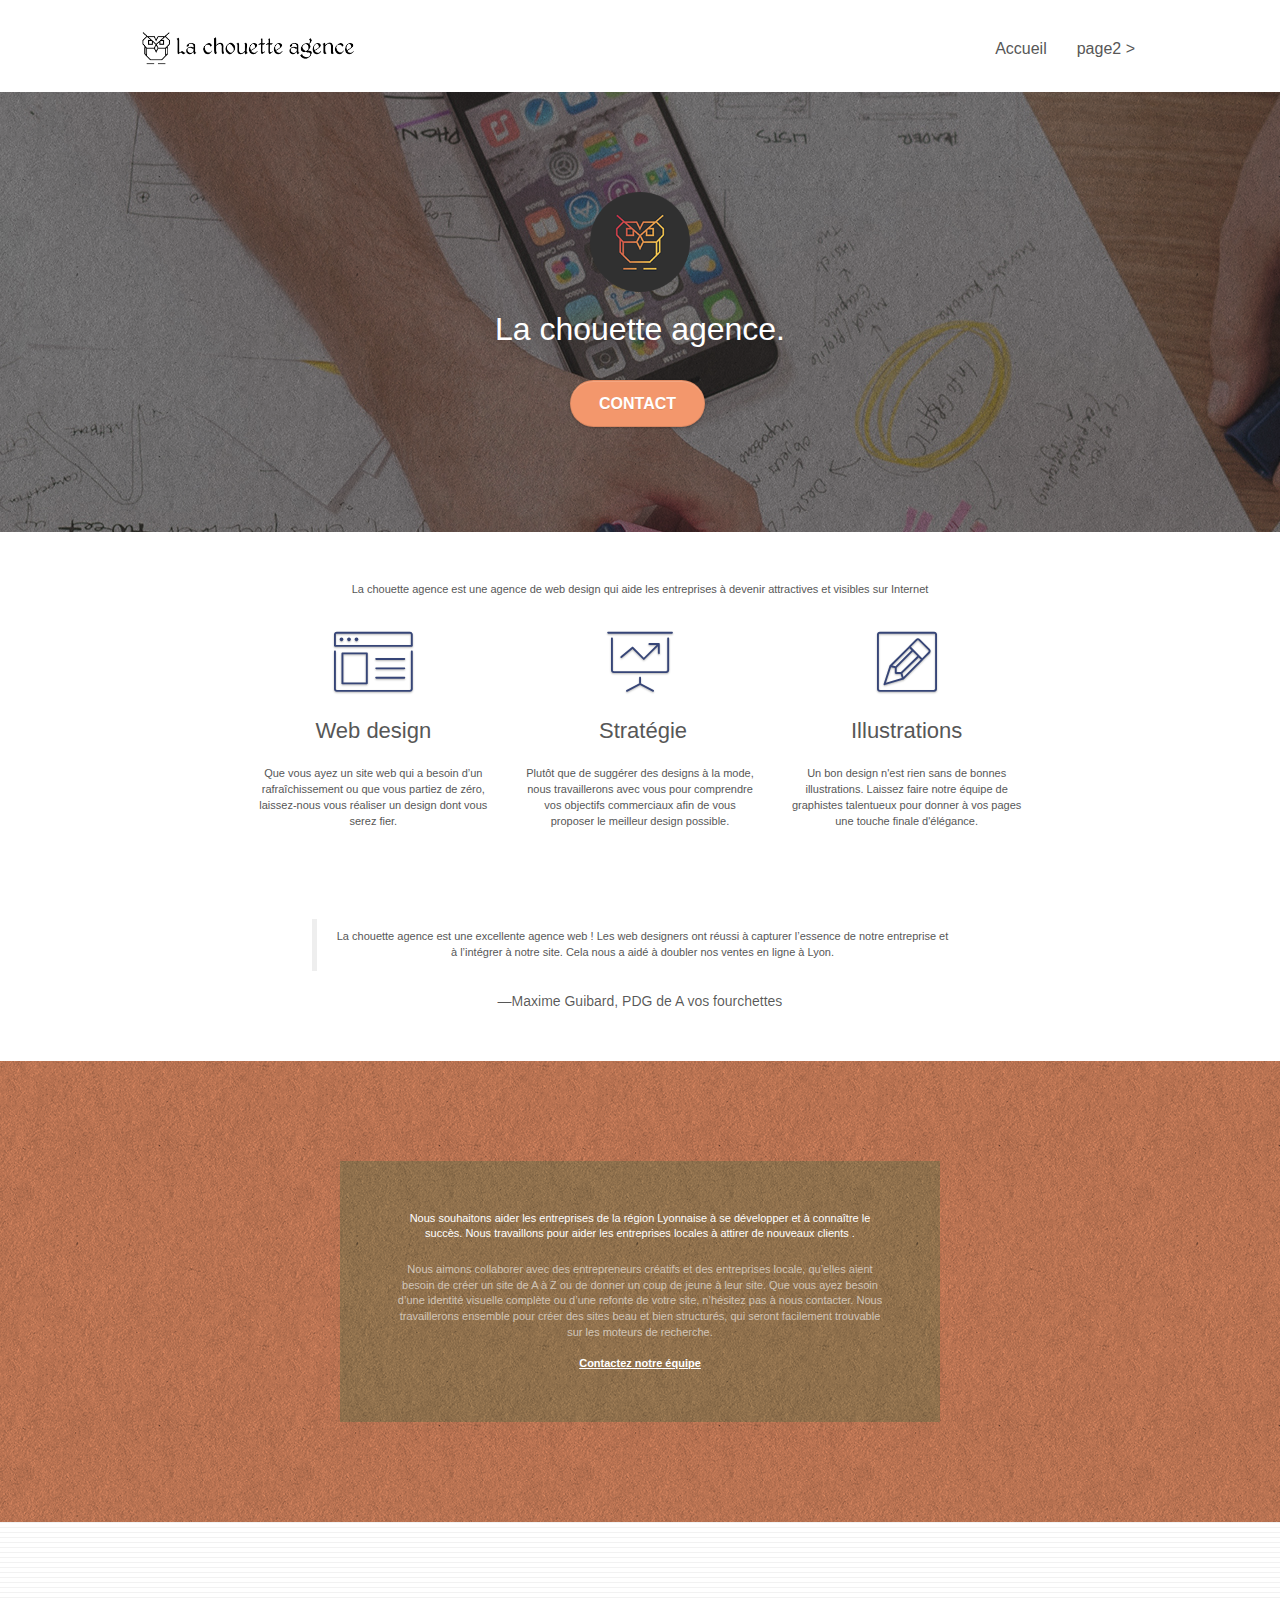
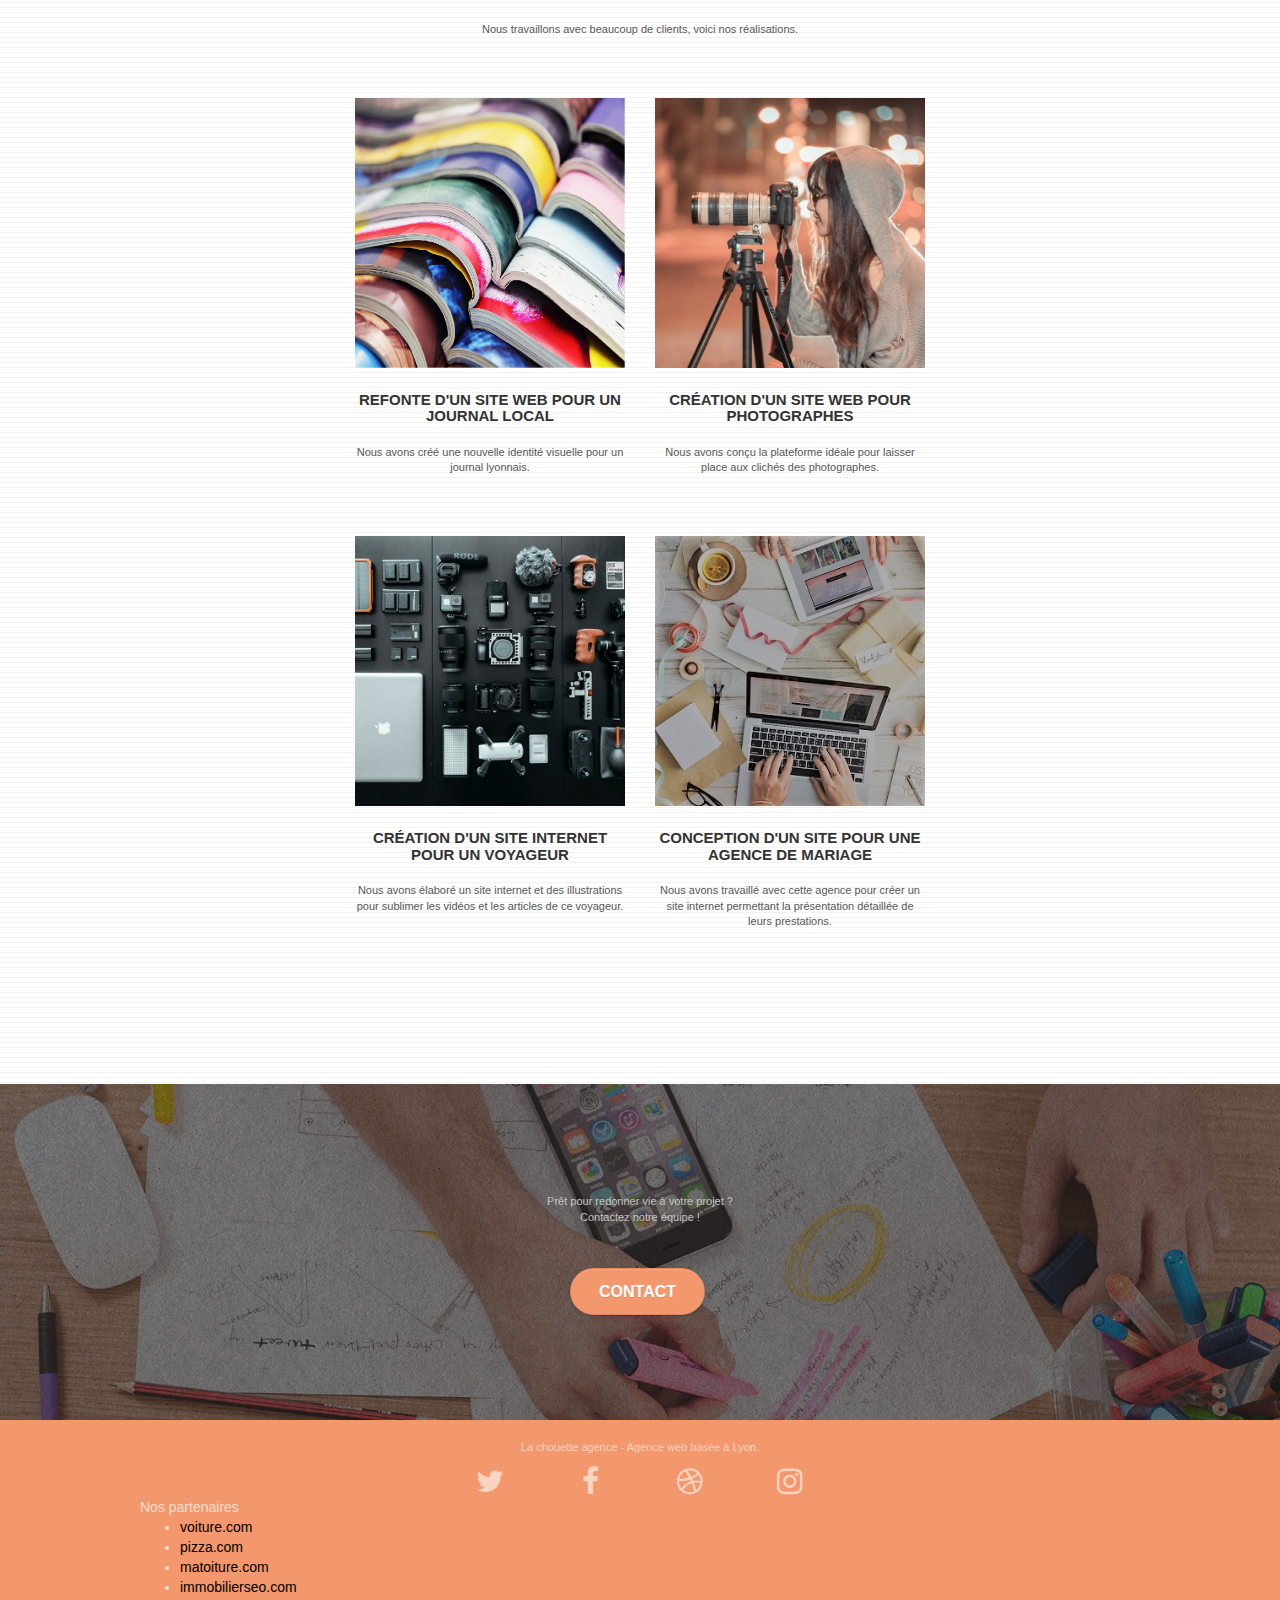
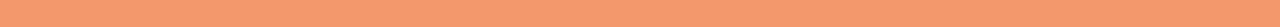
==== commit abea3a67: "MAJ accessibilité liens et contrastes" ====
--- a/index.html
+++ b/index.html
@@ -180,22 +180,22 @@
               <div class="row row-no-gutters social">
                 <div class="col-sm-3">
                   <div class="text-center">
-                    <a class="social" href="index.html"><span class="fa fa-twitter icon-md"></span></a>
-                  </div>
-                </div>
-                <div class="col-sm-3">
-                  <div class="text-center">
-                    <a class="social" href="index.html"><span class="fa fa-facebook icon-md"></span></a>
-                  </div>
-                </div>
-                <div class="col-sm-3">
-                  <div class="text-center">
-                    <a class="social" href="index.html"><span class="fa fa-dribbble icon-md"></span></a>
-                  </div>
-                </div>
-                <div class="col-sm-3">
-                  <div class="text-center">
-                    <a class="social" href="index.html"><span class="fa fa-instagram icon-md"></span></a>
+                    <a class="social" href="index.html" aria-label="twitter"><span class="fa fa-twitter icon-md"></span></a>
+                  </div>
+                </div>
+                <div class="col-sm-3">
+                  <div class="text-center">
+                    <a class="social" href="index.html" aria-label="facebook"><span class="fa fa-facebook icon-md"></span></a>
+                  </div>
+                </div>
+                <div class="col-sm-3">
+                  <div class="text-center">
+                    <a class="social" href="index.html" aria-label="dribble"><span class="fa fa-dribbble icon-md"></span></a>
+                  </div>
+                </div>
+                <div class="col-sm-3">
+                  <div class="text-center">
+                    <a class="social" href="index.html" aria-label="instagram"><span class="fa fa-instagram icon-md"></span></a>
                   </div>
                 </div>
               </div>
--- a/style.css
+++ b/style.css
@@ -195,7 +195,7 @@
 
 .d-bloc .panel,
 .l-bloc {
-  color: rgba(0, 0, 0, 0.5);
+  color: rgba(0, 0, 0, 0.66);
 }
 
 .d-bloc .panel button:hover,
@@ -736,7 +736,7 @@
 }
 
 .white {
-  color: #ffffff !important;
+  color: rgba(255, 255, 255, 0.6) !important;
 }
 
 .portfolio-thumb {
@@ -1027,6 +1027,9 @@
     height: 320px;
   }
 }
+.partlinks > a {
+  color: black !important;
+}
 
 @media (max-width: 400px) {
   .bloc {
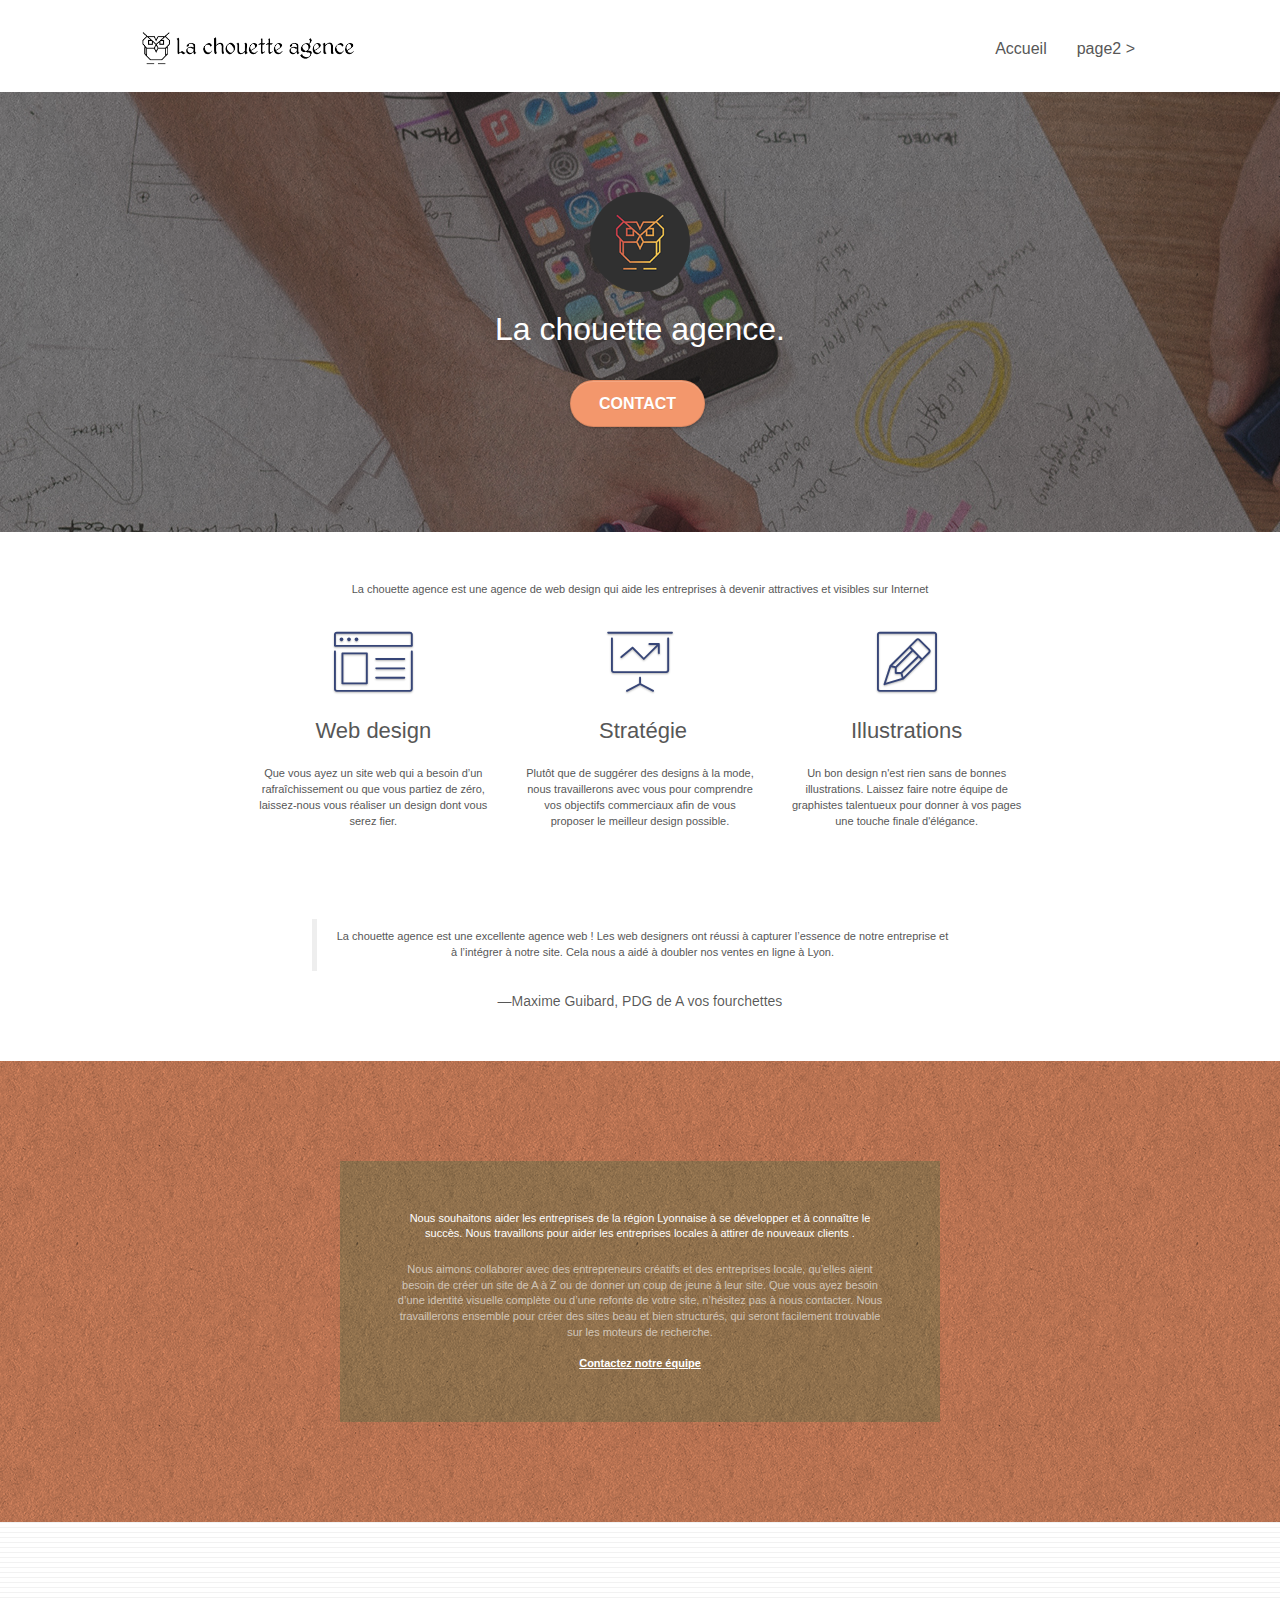
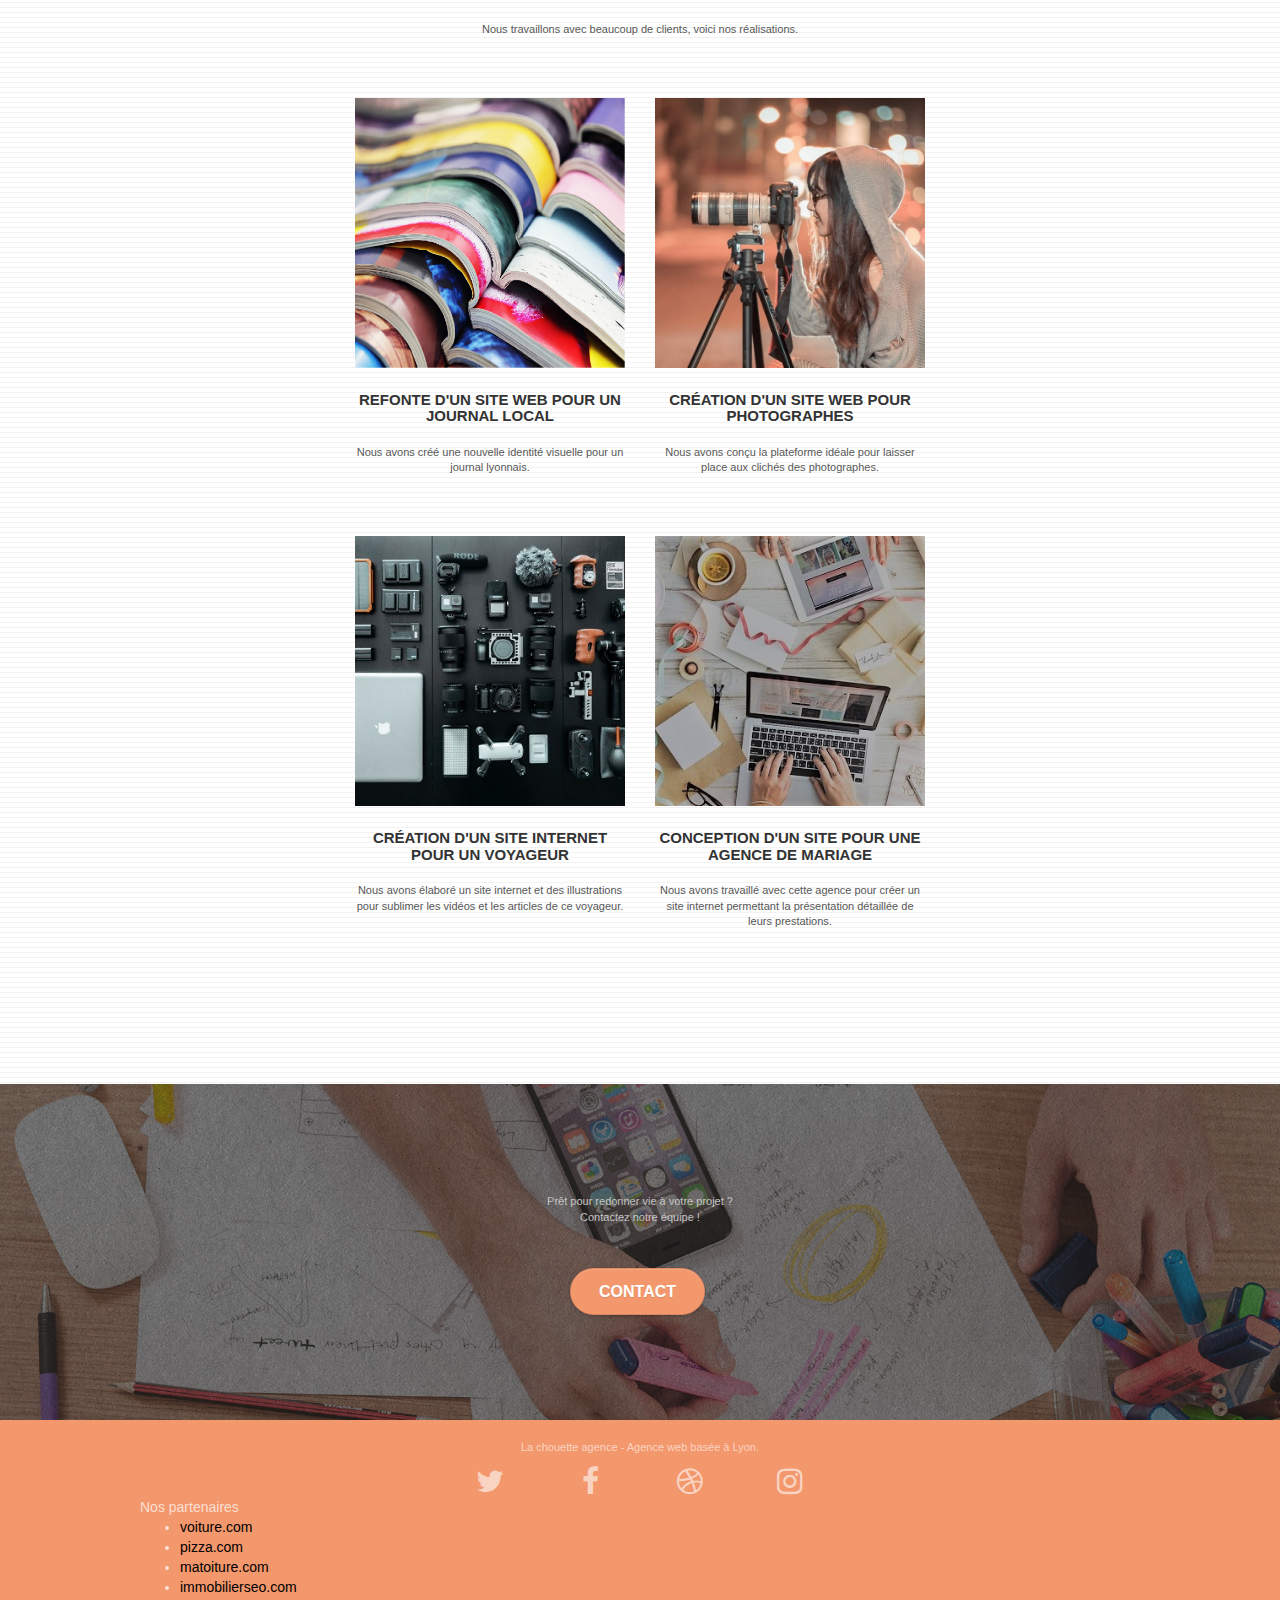
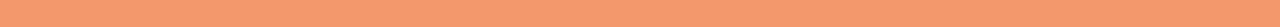
==== commit b1fce859: "Conversion d'images bmp en jpg et minification des ressources JS" ====
--- a/index.html
+++ b/index.html
@@ -13,11 +13,11 @@
     <link rel="stylesheet" type="text/css" href="./css/font-awesome.css" />
     <link rel="stylesheet" type="text/css" href="./css/et-line.css" />
 
-    <script src="./js/jquery-2.1.0.js"></script>
-    <script src="./js/bootstrap.js"></script>
-    <script src="./js/blocs.js"></script>
-    <script src="./js/jquery.touchSwipe.js" defer></script>
-    <script src="./js/gmaps.js"></script>
+    <script async src="./js/jquery-2.1.0.min.js"></script>
+    <script async src="./js/bootstrap.min.js"></script>
+    <script async src="./js/blocs.min.js"></script>
+    <script async src="./js/jquery.touchSwipe.min.js"></script>
+    <script async src="./js/gmaps.min.js"></script>
 
     <!-- Analytics -->
 
@@ -144,12 +144,12 @@
           </div>
           <div class="row tight-width-whitespace portfolio-row">
             <div class="col-sm-6">
-              <a href="#" data-lightbox="img/3.bmp" data-gallery-id="gallery-1" data-caption="Création d'un site internet pour un voyageur" data-frame="snapshot-lb"><img src="img/3.bmp" class="img-responsive portfolio-thumb" alt="accessoires pour prendre des photos de voyage" /></a>
+              <a href="#" data-lightbox="img/3.jpg" data-gallery-id="gallery-1" data-caption="Création d'un site internet pour un voyageur" data-frame="snapshot-lb"><img src="img/3.jpg" class="img-responsive portfolio-thumb" alt="accessoires pour prendre des photos de voyage" /></a>
               <h3 class="mg-md text-center">Création d'un site internet pour un voyageur</h3>
               <p class="text-center">Nous avons élaboré un site internet et des illustrations pour sublimer les vidéos et les articles de ce voyageur.</p>
             </div>
             <div class="col-sm-6">
-              <a href="#" data-lightbox="img/4.bmp" data-gallery-id="gallery-1" data-caption="Conception d'un site pour une agence de mariage" data-frame="snapshot-lb"><img src="img/4.bmp" class="img-responsive portfolio-thumb" alt="quelqu'un travaille sur le préparatifs de mariages" /></a>
+              <a href="#" data-lightbox="img/4.jpg" data-gallery-id="gallery-1" data-caption="Conception d'un site pour une agence de mariage" data-frame="snapshot-lb"><img src="img/4.jpg" class="img-responsive portfolio-thumb" alt="quelqu'un travaille sur le préparatifs de mariages" /></a>
               <h3 class="mg-md text-center">Conception d'un site pour une agence de mariage</h3>
               <p class="text-center">Nous avons travaillé avec cette agence pour créer un site internet permettant la présentation détaillée de leurs prestations.</p>
             </div>
--- a/style.css
+++ b/style.css
@@ -822,7 +822,7 @@
 }
 
 .bg-presentation {
-  background-image: url("img/image-de-presentation.bmp");
+  background-image: url("img/image-de-presentation.jpg");
 }
 
 @media (max-width: 1024px) {
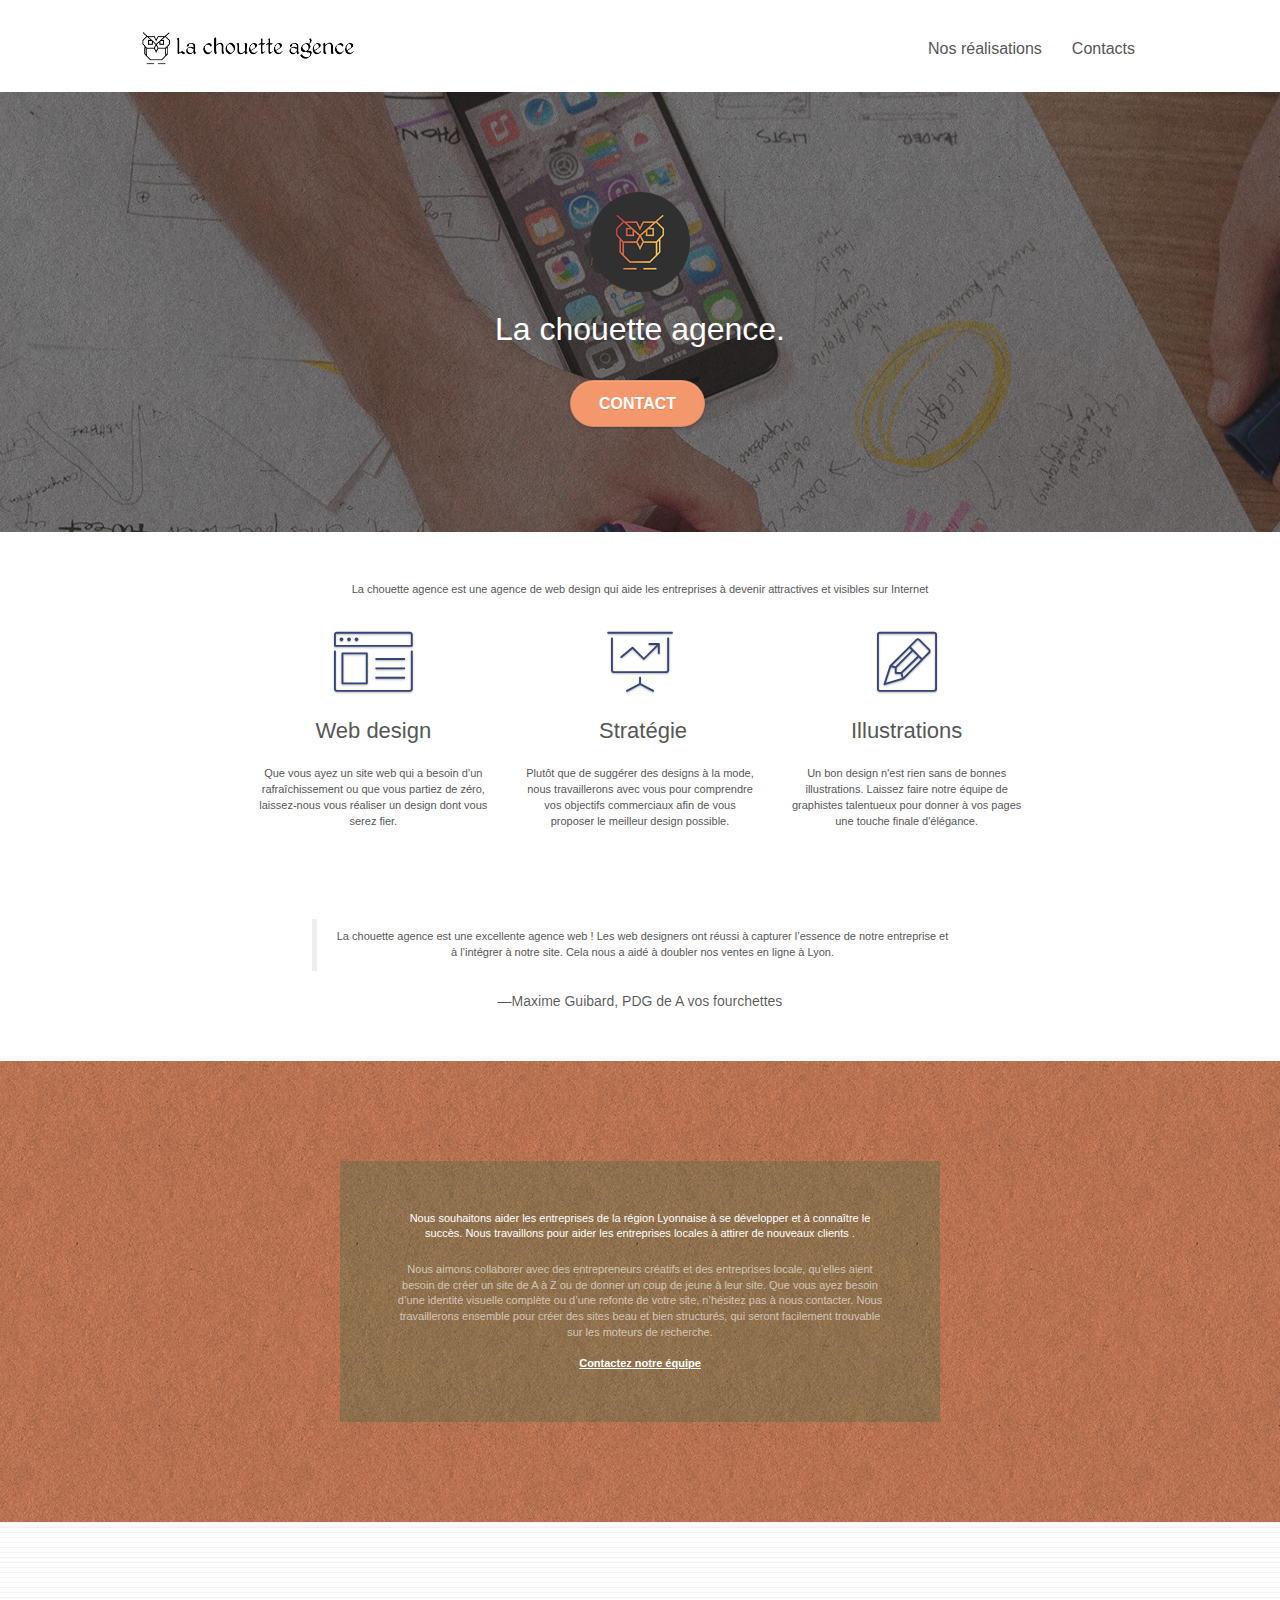
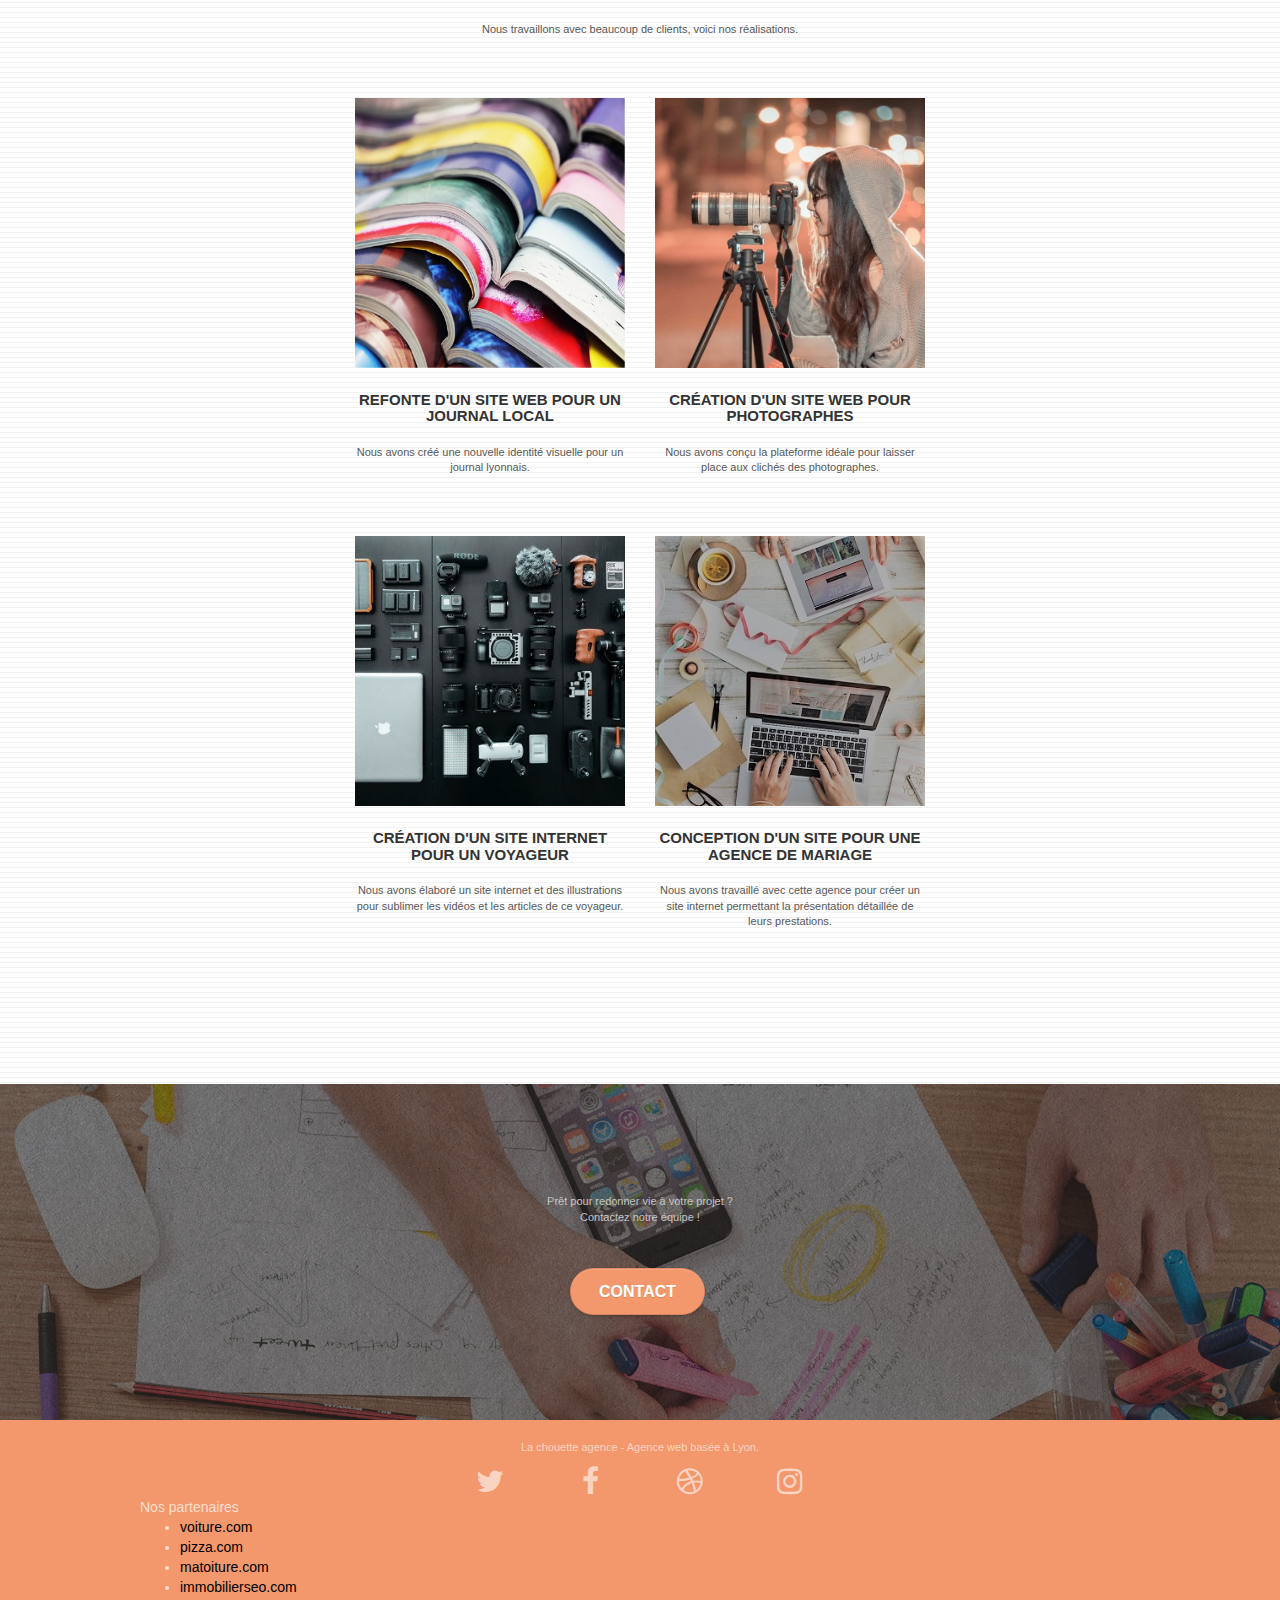
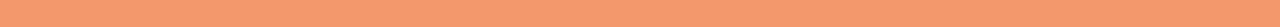
==== commit 319d3d1c: "Redimension des images trop lourdes" ====
--- a/index.html
+++ b/index.html
@@ -37,11 +37,11 @@
             <div class="collapse navbar-collapse navbar-1 special-dropdown-nav">
               <ul class="site-navigation nav navbar-nav">
                 <li>
-                  <a href="index.html">Accueil</a>
+                  <a href="#bloc-4-portfolio">Nos réalisations</a>
                 </li>
                 <li></li>
                 <li>
-                  <a href="page2.html">page2 &gt;</a>
+                  <a href="page2.html">Contacts</a>
                 </li>
               </ul>
             </div>
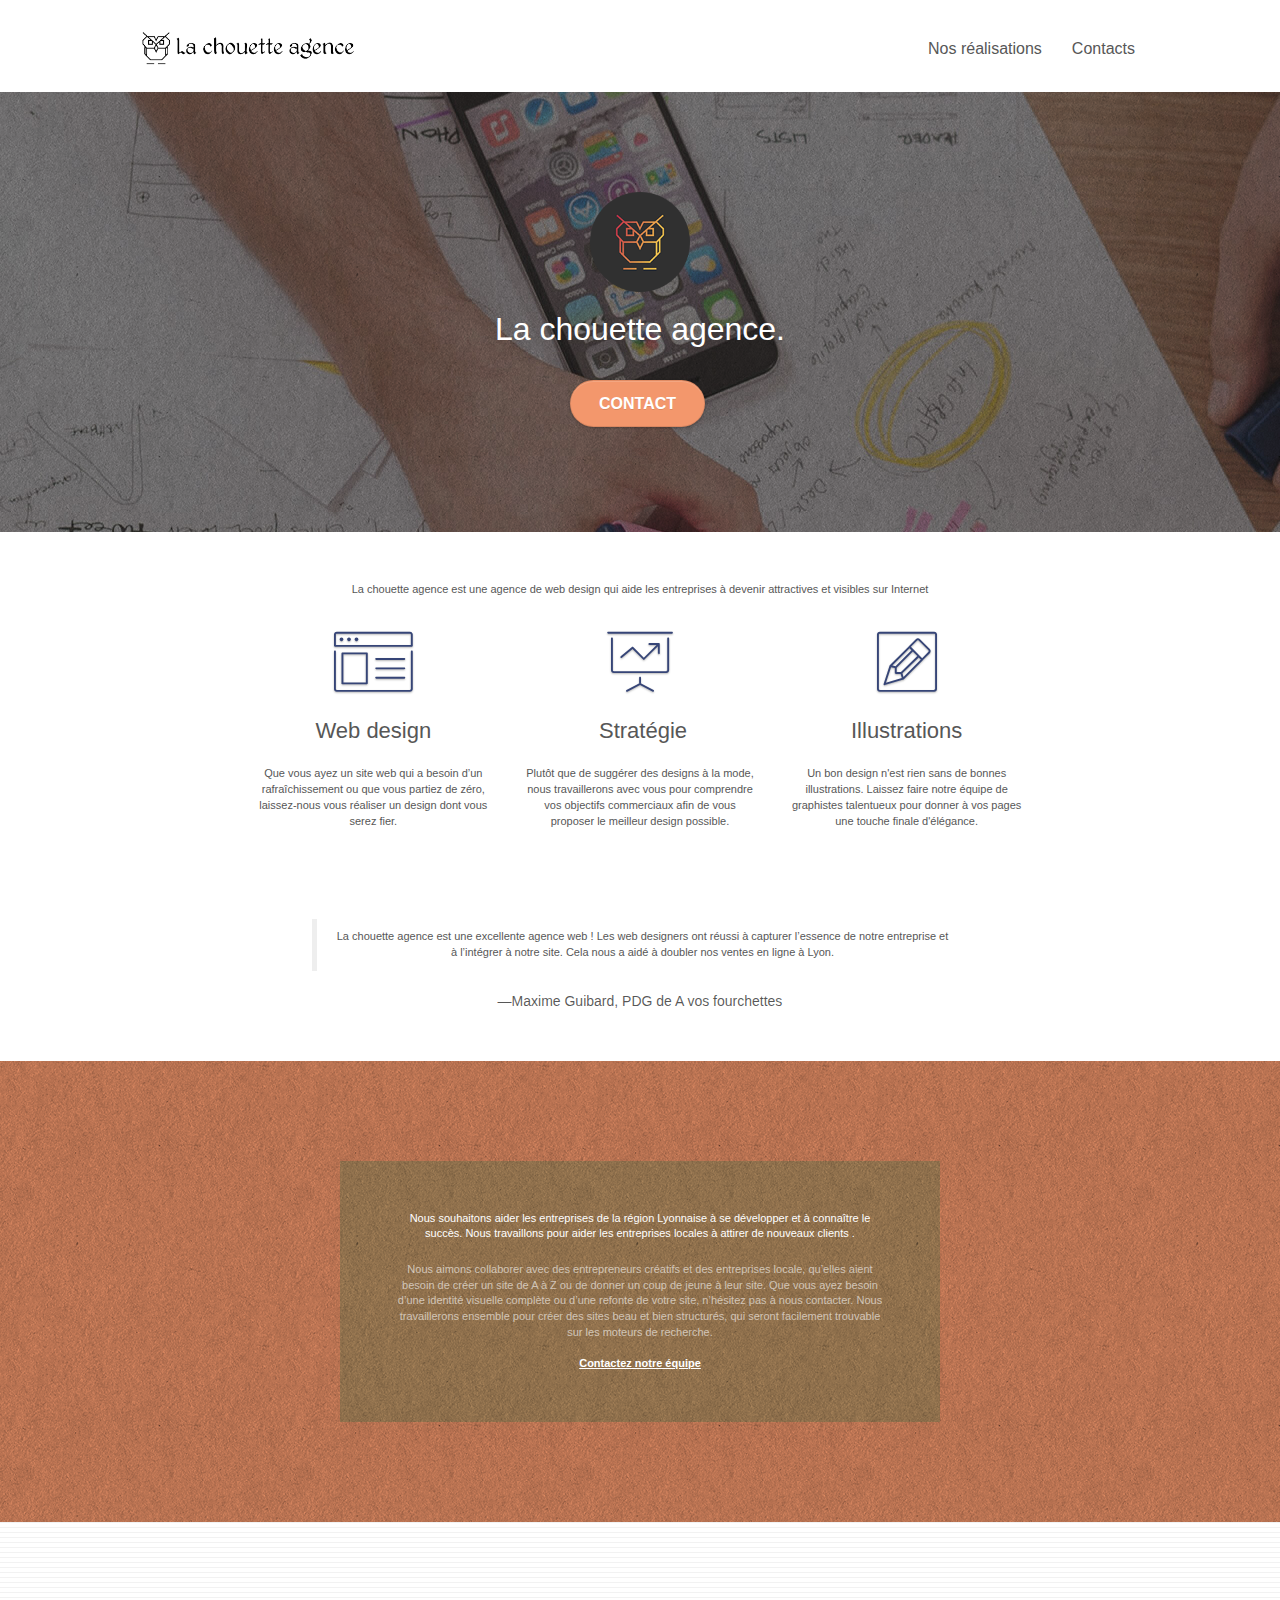
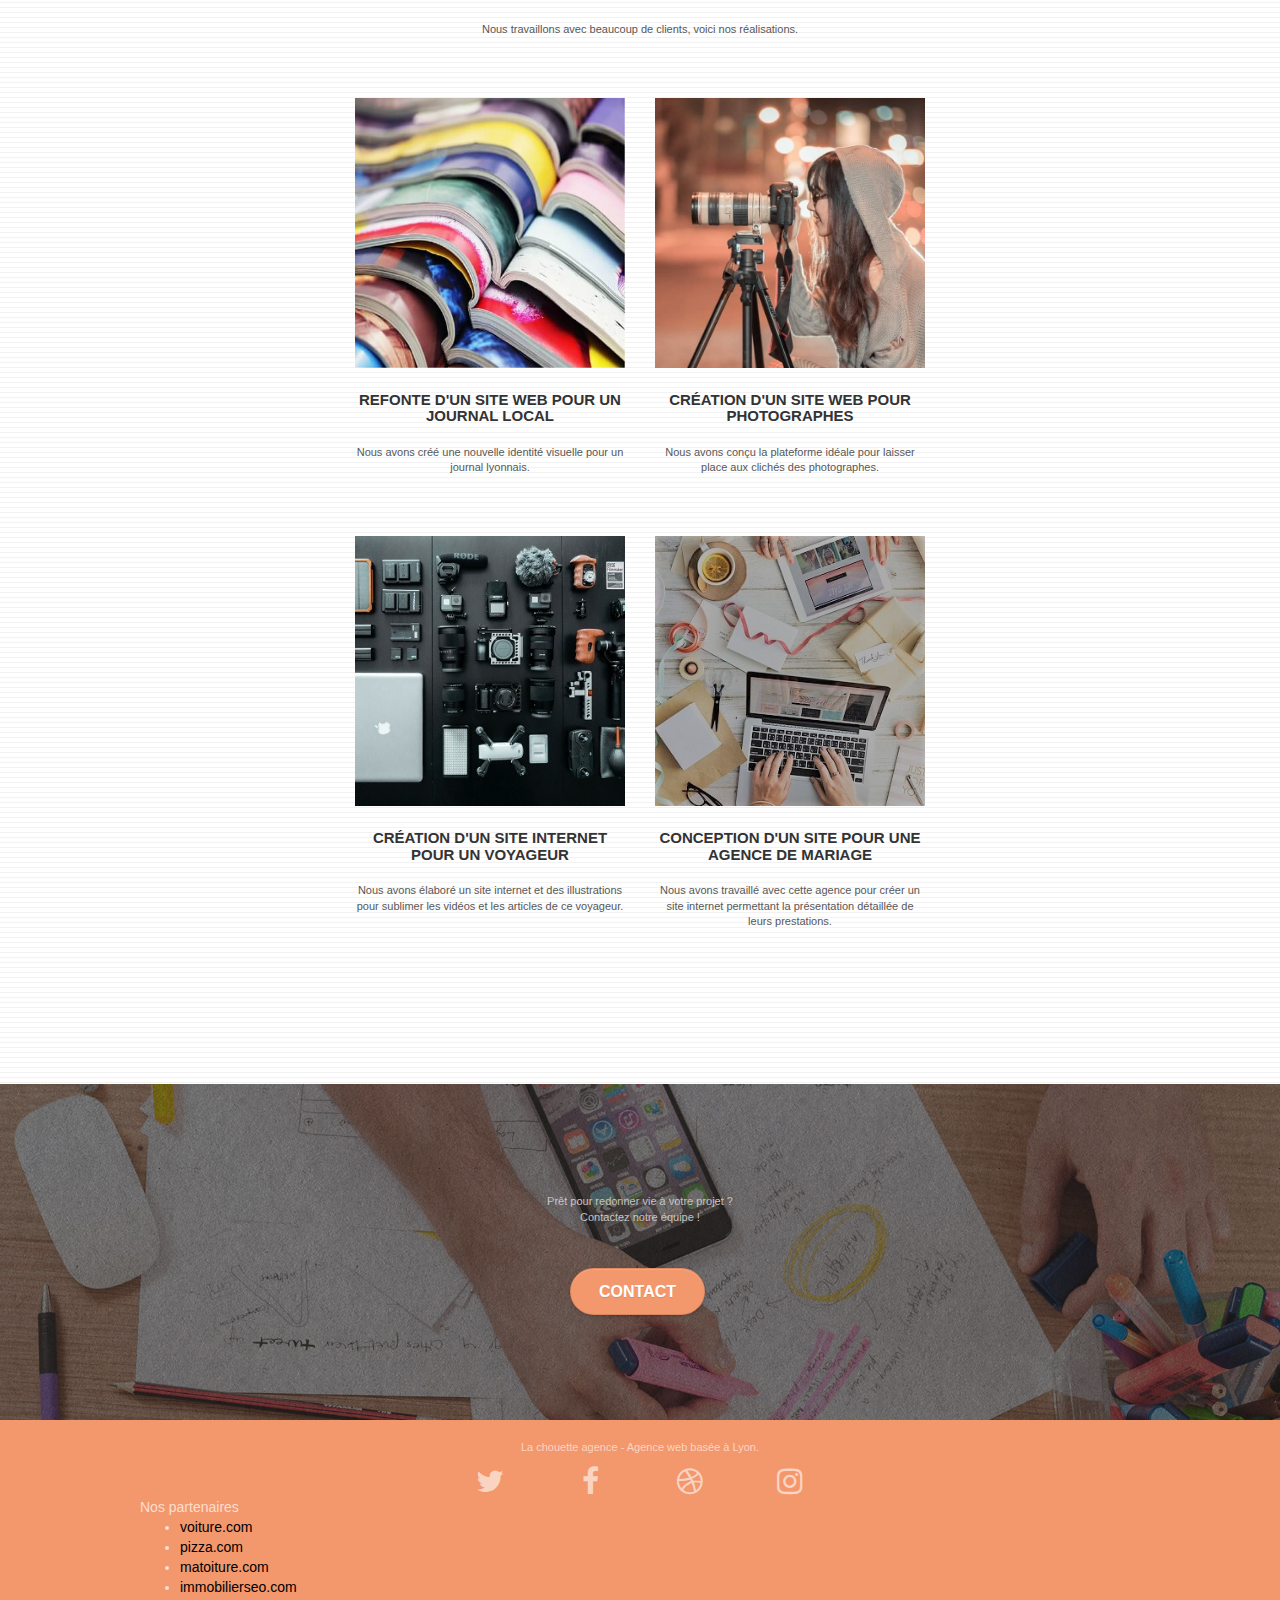
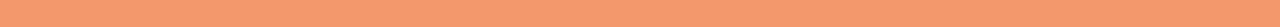
==== commit 05436a9c: "Compression des images" ====
--- a/index.html
+++ b/index.html
@@ -13,7 +13,7 @@
     <link rel="stylesheet" type="text/css" href="./css/font-awesome.css" />
     <link rel="stylesheet" type="text/css" href="./css/et-line.css" />
 
-    <script async src="./js/jquery-2.1.0.min.js"></script>
+    <script src="./js/jquery-2.1.0.min.js"></script>
     <script async src="./js/bootstrap.min.js"></script>
     <script async src="./js/blocs.min.js"></script>
     <script async src="./js/jquery.touchSwipe.min.js"></script>
@@ -31,7 +31,7 @@
         <div class="container bloc-sm">
           <nav class="navbar row">
             <div class="navbar-header">
-              <a class="navbar-brand" href="index.html"><img src="img/la-chouette-agence.png" alt="le logo est une chouette" height="40" /></a>
+              <a class="navbar-brand" href="index.html"><img src="img/la-chouette-agence-min.png" alt="le logo est une chouette" height="40" /></a>
               <button id="nav-toggle" type="button" class="ui-navbar-toggle navbar-toggle" data-toggle="collapse" data-target=".navbar-1"><span class="sr-only">Toggle navigation</span><span class="icon-bar"></span><span class="icon-bar"></span><span class="icon-bar"></span></button>
             </div>
             <div class="collapse navbar-collapse navbar-1 special-dropdown-nav">
@@ -55,7 +55,7 @@
         <div class="container bloc-lg">
           <div class="row tight-width-whitespace">
             <div class="col-sm-12">
-              <img src="img/logo.png" class="center-block image-resize-mode" width="100" alt="une chouette" />
+              <img src="img/logo-min.png" class="center-block image-resize-mode" width="100" alt="une chouette" />
               <h1 class="text-center hero-bloc-text tc-white">La chouette agence.</h1>
               <div class="text-center">
                 <a href="page2.html" class="btn btn-lg btn-clean btn-rd cta-hero btn-atomic-tangerine" id="cta-hero">Contact</a>
@@ -99,7 +99,7 @@
           </div>
           <div class="row voffset-lg voffset">
             <figure class="col-xs-12 col-md-8 col-md-offset-2 text-center">
-              <blockquote cite="https://www.huxley.net/bnw/four.html">
+              <blockquote>
                 <p>La chouette agence est une excellente agence web ! Les web designers ont réussi à capturer l’essence de notre entreprise et à l’intégrer à notre site. Cela nous a aidé à doubler nos ventes en ligne à Lyon.</p>
               </blockquote>
               <figcaption>—Maxime Guibard, PDG de A vos fourchettes</figcaption>
@@ -132,24 +132,24 @@
           </div>
           <div class="row tight-width-whitespace portfolio-row">
             <div class="col-sm-6">
-              <a href="#" data-lightbox="img/1.jpg" data-gallery-id="gallery-1" data-caption="Refonte d'un site web pour un journal local" data-frame="snapshot-lb"><img src="img/1.jpg" alt="livres ouverts empilés les uns sur les autres" class="img-responsive portfolio-thumb" /></a>
+              <a href="#" data-lightbox="img/1.jpg" data-gallery-id="gallery-1" data-caption="Refonte d'un site web pour un journal local" data-frame="snapshot-lb"><img src="img/1-min.jpg" alt="livres ouverts empilés les uns sur les autres" class="img-responsive portfolio-thumb" /></a>
               <h3 class="mg-md text-center">Refonte d'un site web pour un journal local</h3>
               <p class="text-center">Nous avons créé une nouvelle identité visuelle pour un journal lyonnais.</p>
             </div>
             <div class="col-sm-6">
-              <a href="#" data-lightbox="img/2.jpg" data-gallery-id="gallery-1" data-caption="Création d'un site web pour photographes" data-frame="snapshot-lb"><img src="img/2.jpg" class="img-responsive portfolio-thumb" alt="une photographe prend une photo" /></a>
+              <a href="#" data-lightbox="img/2.jpg" data-gallery-id="gallery-1" data-caption="Création d'un site web pour photographes" data-frame="snapshot-lb"><img src="img/2-min.jpg" class="img-responsive portfolio-thumb" alt="une photographe prend une photo" /></a>
               <h3 class="mg-md text-center">Création d'un site web pour photographes</h3>
               <p class="text-center">Nous avons conçu la plateforme idéale pour laisser place aux clichés des photographes.</p>
             </div>
           </div>
           <div class="row tight-width-whitespace portfolio-row">
             <div class="col-sm-6">
-              <a href="#" data-lightbox="img/3.jpg" data-gallery-id="gallery-1" data-caption="Création d'un site internet pour un voyageur" data-frame="snapshot-lb"><img src="img/3.jpg" class="img-responsive portfolio-thumb" alt="accessoires pour prendre des photos de voyage" /></a>
+              <a href="#" data-lightbox="img/3.jpg" data-gallery-id="gallery-1" data-caption="Création d'un site internet pour un voyageur" data-frame="snapshot-lb"><img src="img/3-min.jpg" class="img-responsive portfolio-thumb" alt="accessoires pour prendre des photos de voyage" /></a>
               <h3 class="mg-md text-center">Création d'un site internet pour un voyageur</h3>
               <p class="text-center">Nous avons élaboré un site internet et des illustrations pour sublimer les vidéos et les articles de ce voyageur.</p>
             </div>
             <div class="col-sm-6">
-              <a href="#" data-lightbox="img/4.jpg" data-gallery-id="gallery-1" data-caption="Conception d'un site pour une agence de mariage" data-frame="snapshot-lb"><img src="img/4.jpg" class="img-responsive portfolio-thumb" alt="quelqu'un travaille sur le préparatifs de mariages" /></a>
+              <a href="#" data-lightbox="img/4.jpg" data-gallery-id="gallery-1" data-caption="Conception d'un site pour une agence de mariage" data-frame="snapshot-lb"><img src="img/4-min.jpg" class="img-responsive portfolio-thumb" alt="quelqu'un travaille sur le préparatifs de mariages" /></a>
               <h3 class="mg-md text-center">Conception d'un site pour une agence de mariage</h3>
               <p class="text-center">Nous avons travaillé avec cette agence pour créer un site internet permettant la présentation détaillée de leurs prestations.</p>
             </div>
--- a/style.css
+++ b/style.css
@@ -818,11 +818,11 @@
 }
 
 .bg-banniere {
-  background-image: url("img/la-chouette-agence-banniere.jpg");
+  background-image: url("img/la-chouette-agence-banniere-min.jpg");
 }
 
 .bg-presentation {
-  background-image: url("img/image-de-presentation.jpg");
+  background-image: url("img/image-de-presentation-min.jpg");
 }
 
 @media (max-width: 1024px) {
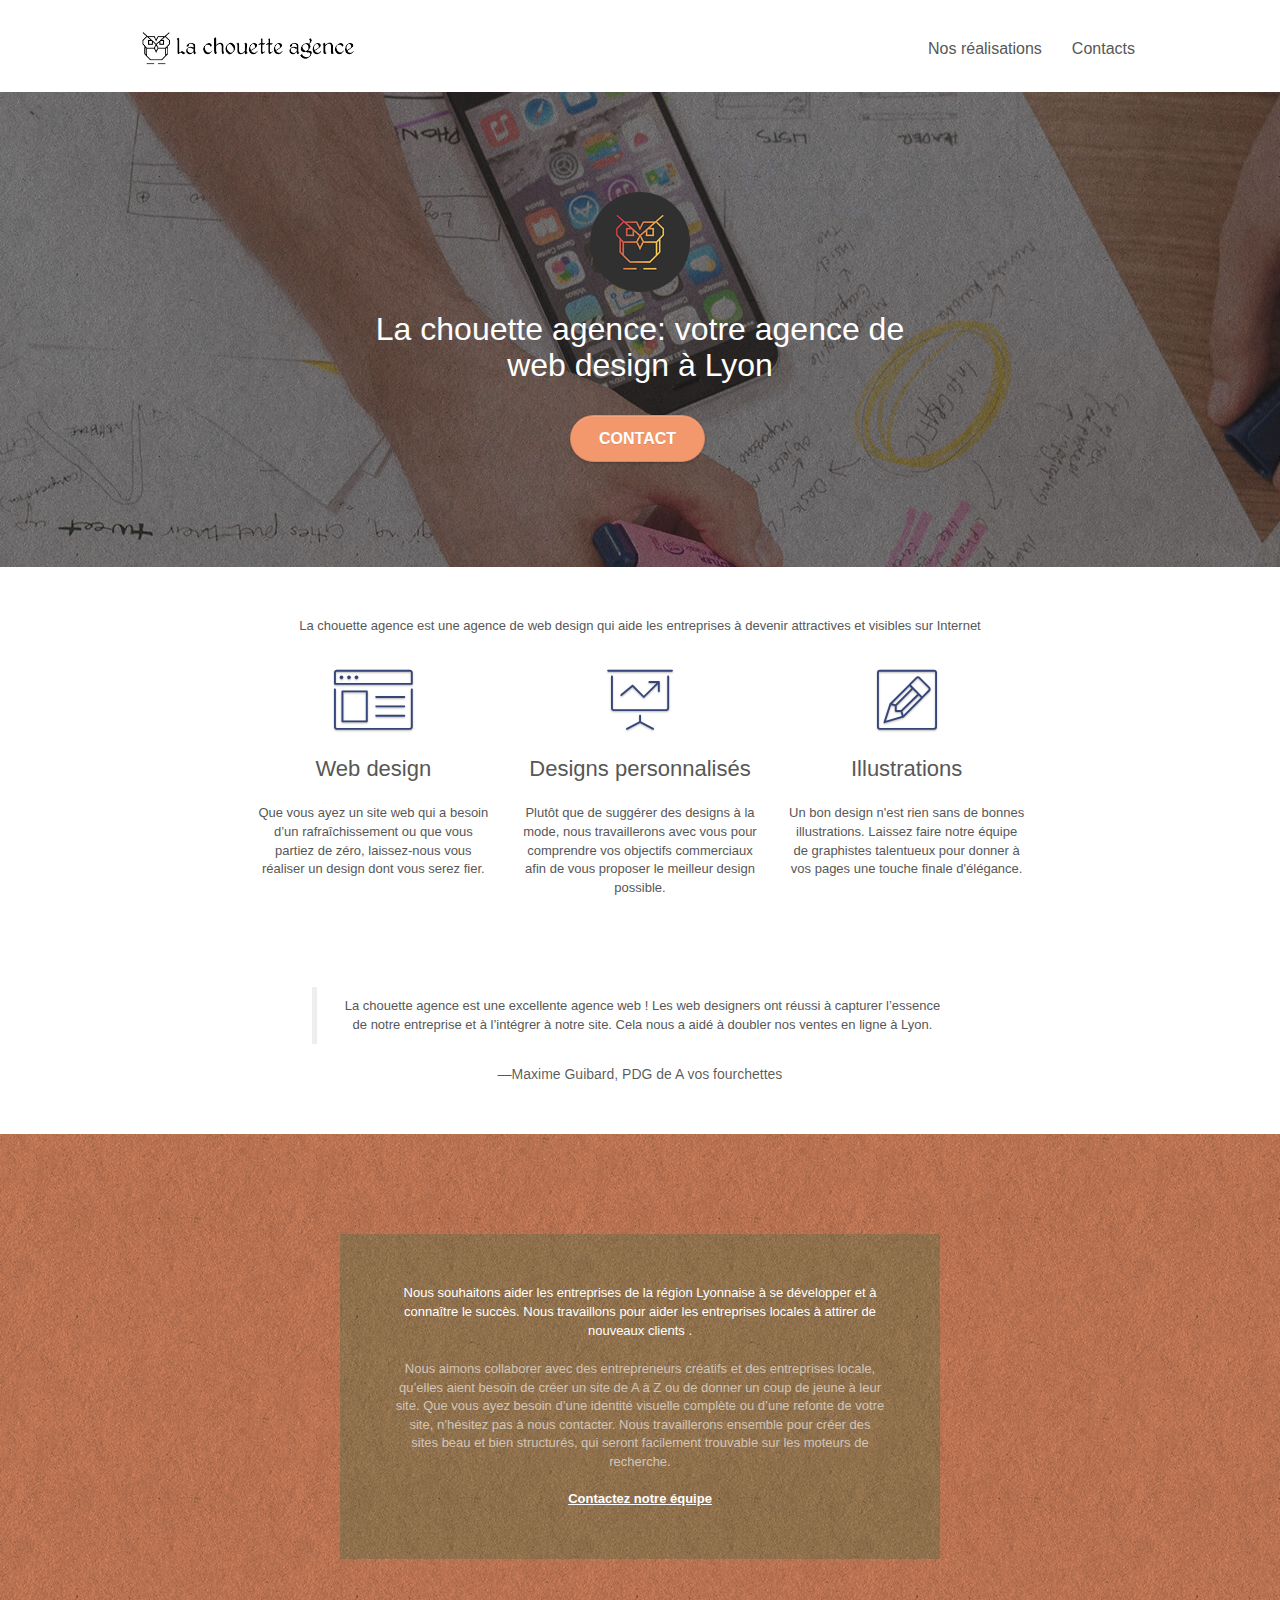
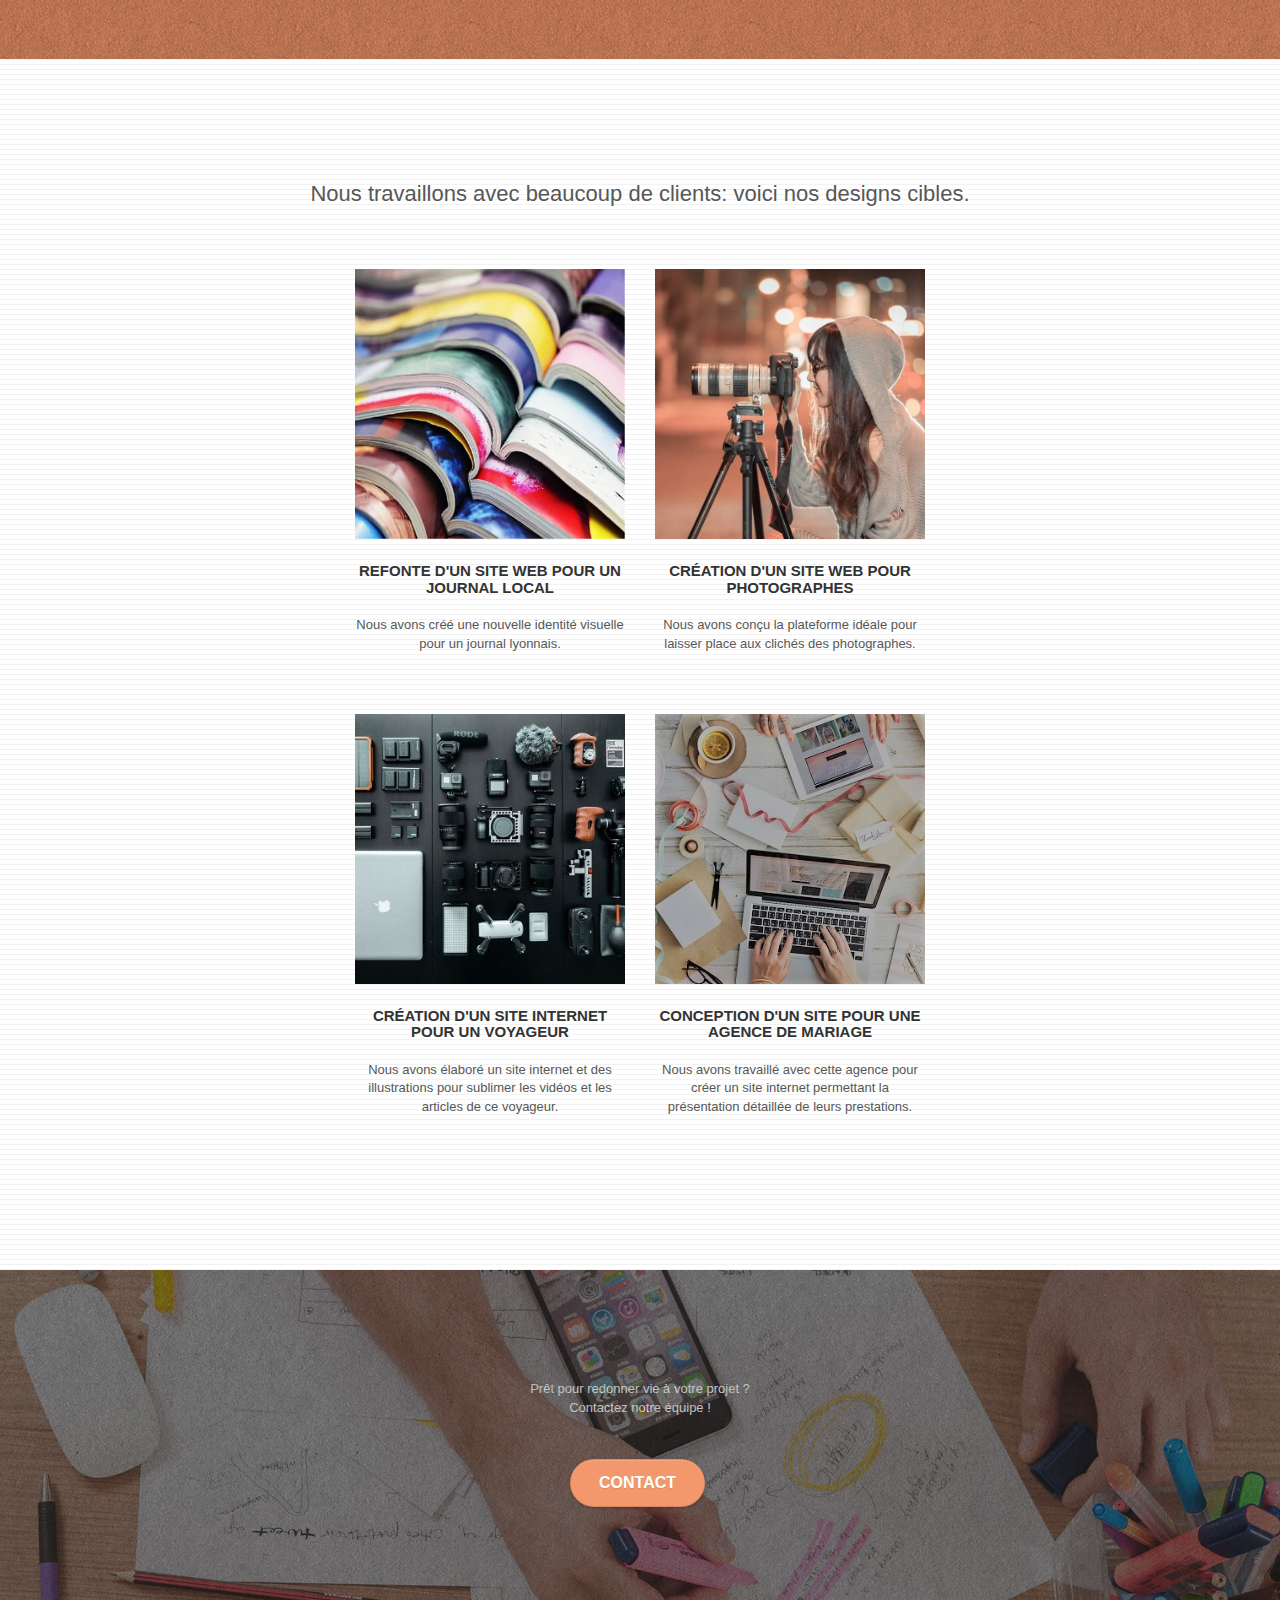
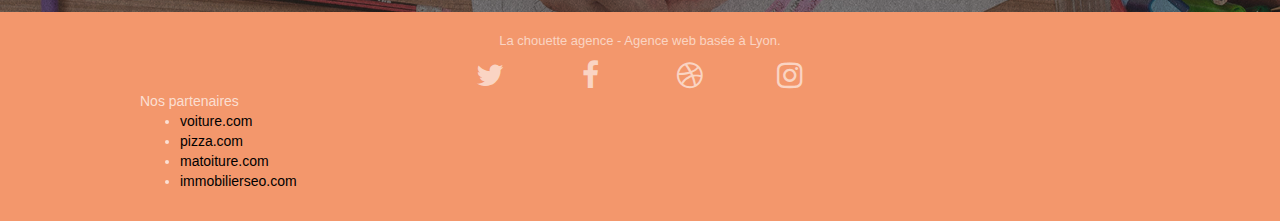
==== commit 9a646531: "Modification des titres" ====
--- a/index.html
+++ b/index.html
@@ -2,10 +2,11 @@
 <html lang="fr">
   <head>
     <meta charset="utf-8" />
-    <title>La Chouette agence</title>
+    <title>Entreprise web design Lyon - La Chouette agence</title>
     <meta name="keywords" content="la chouette agence, web design agency, web design, lyon, illustrations, creation de site web, mise a jour de site web, identité visuelle, respect de charte graphique, site web mariage, site web photographie, blog voyage, site voyage" />
     <meta name="description" content="La chouette agence est une agence de web design basée à Lyon. Avec chouette agence, votre site web sera au summum de vos attentes. Vos projets seront nos projets pour un maximum de confiance." />
     <meta name="viewport" content="width=device-width, initial-scale=1.0, viewport-fit=cover" />
+    <meta name="robots" content="index, follow" />
     <link rel="shortcut icon" type="image/png" href="favicon.jpg" />
 
     <link rel="stylesheet" type="text/css" href="./css/bootstrap.css" />
@@ -25,9 +26,9 @@
   </head>
   <body>
     <!-- Principal conteneur -->
-    <div class="page-container">
+    <main class="page-container">
       <!-- bloc-0 -->
-      <div class="bloc bgc-white l-bloc" id="bloc-0">
+      <header class="bloc bgc-white l-bloc" id="bloc-0">
         <div class="container bloc-sm">
           <nav class="navbar row">
             <div class="navbar-header">
@@ -47,7 +48,7 @@
             </div>
           </nav>
         </div>
-      </div>
+      </header>
       <!-- bloc-0 END -->
 
       <!-- bloc-1-presentation -->
@@ -56,7 +57,7 @@
           <div class="row tight-width-whitespace">
             <div class="col-sm-12">
               <img src="img/logo-min.png" class="center-block image-resize-mode" width="100" alt="une chouette" />
-              <h1 class="text-center hero-bloc-text tc-white">La chouette agence.</h1>
+              <h1 class="text-center hero-bloc-text tc-white">La chouette agence: votre agence de web design à Lyon</h1>
               <div class="text-center">
                 <a href="page2.html" class="btn btn-lg btn-clean btn-rd cta-hero btn-atomic-tangerine" id="cta-hero">Contact</a>
               </div>
@@ -86,7 +87,7 @@
               <div class="text-center">
                 <span class="et-icon-presentation sm-shadow icon-dark-slate-blue icons icon-lg"></span>
               </div>
-              <h2 class="mg-md text-center">&nbsp;Stratégie</h2>
+              <h2 class="mg-md text-center">Designs personnalisés</h2>
               <p class="text-center">Plutôt que de suggérer des designs à la mode, nous travaillerons avec vous pour comprendre vos objectifs commerciaux afin de vous proposer le meilleur design possible.<br /></p>
             </div>
             <div class="col-sm-4">
@@ -127,7 +128,7 @@
         <div class="container bloc-lg">
           <div class="row">
             <div class="col-sm-12 text-center">
-              <p>Nous travaillons avec beaucoup de clients, voici nos réalisations.</p>
+              <h2>Nous travaillons avec beaucoup de clients: voici nos designs cibles.</h2>
             </div>
           </div>
           <div class="row tight-width-whitespace portfolio-row">
@@ -172,7 +173,7 @@
       <!-- bloc-5-cta END -->
 
       <!-- Footer - bloc-8 -->
-      <div class="bloc bgc-atomic-tangerine d-bloc" id="bloc-8">
+      <footer class="bloc bgc-atomic-tangerine d-bloc" id="bloc-8">
         <div class="container bloc-sm">
           <div class="row">
             <div class="col-sm-12">
@@ -213,9 +214,9 @@
             </div>
           </div>
         </div>
-      </div>
+      </footer>
       <!-- Footer - bloc-8 END -->
-    </div>
+    </main>
     <!-- Principal conteneur END -->
   </body>
 </html>
--- a/style.css
+++ b/style.css
@@ -677,7 +677,7 @@
 }
 
 p {
-  font-size: 11px;
+  font-size: 13px;
 }
 
 .tight-width-whitespace {
@@ -848,13 +848,13 @@
   }
 }
 
-@media only screen and (min-device-width: 768px) and (max-device-width: 1024px) and (orientation: landscape) {
+@media only screen and (min-width: 768px) and (max-width: 1024px) and (orientation: landscape) {
   .b-parallax {
     background-attachment: scroll;
   }
 }
 
-@media only screen and (min-device-width: 1024px) and (max-device-width: 1366px) and (-webkit-min-device-pixel-ratio: 1.5) {
+@media only screen and (min-width: 1024px) and (max-width: 1366px) and (-webkit-min-device-pixel-ratio: 1.5) {
   .b-parallax {
     background-attachment: scroll;
   }
@@ -873,8 +873,8 @@
     position: relative;
   }
   .bloc {
-    padding-left: constant(safe-area-inset-left);
-    padding-right: constant(safe-area-inset-right);
+    --safe-area-inset-left: constant(safe-area-inset-left);
+    --safe-area-inset-right: constant(safe-area-inset-right);
   }
   .bloc-group,
   .bloc-group .bloc {
@@ -884,8 +884,8 @@
   .bloc-fill-screen .fill-bloc-top-edge,
   .bloc-fill-screen .fill-bloc-bottom-edge {
     padding: 0 20px;
-    padding-left: constant(safe-area-inset-left);
-    padding-right: constant(safe-area-inset-right);
+    --safe-area-inset-left: constant(safe-area-inset-left);
+    --safe-area-inset-right: constant(safe-area-inset-right);
   }
 }
 
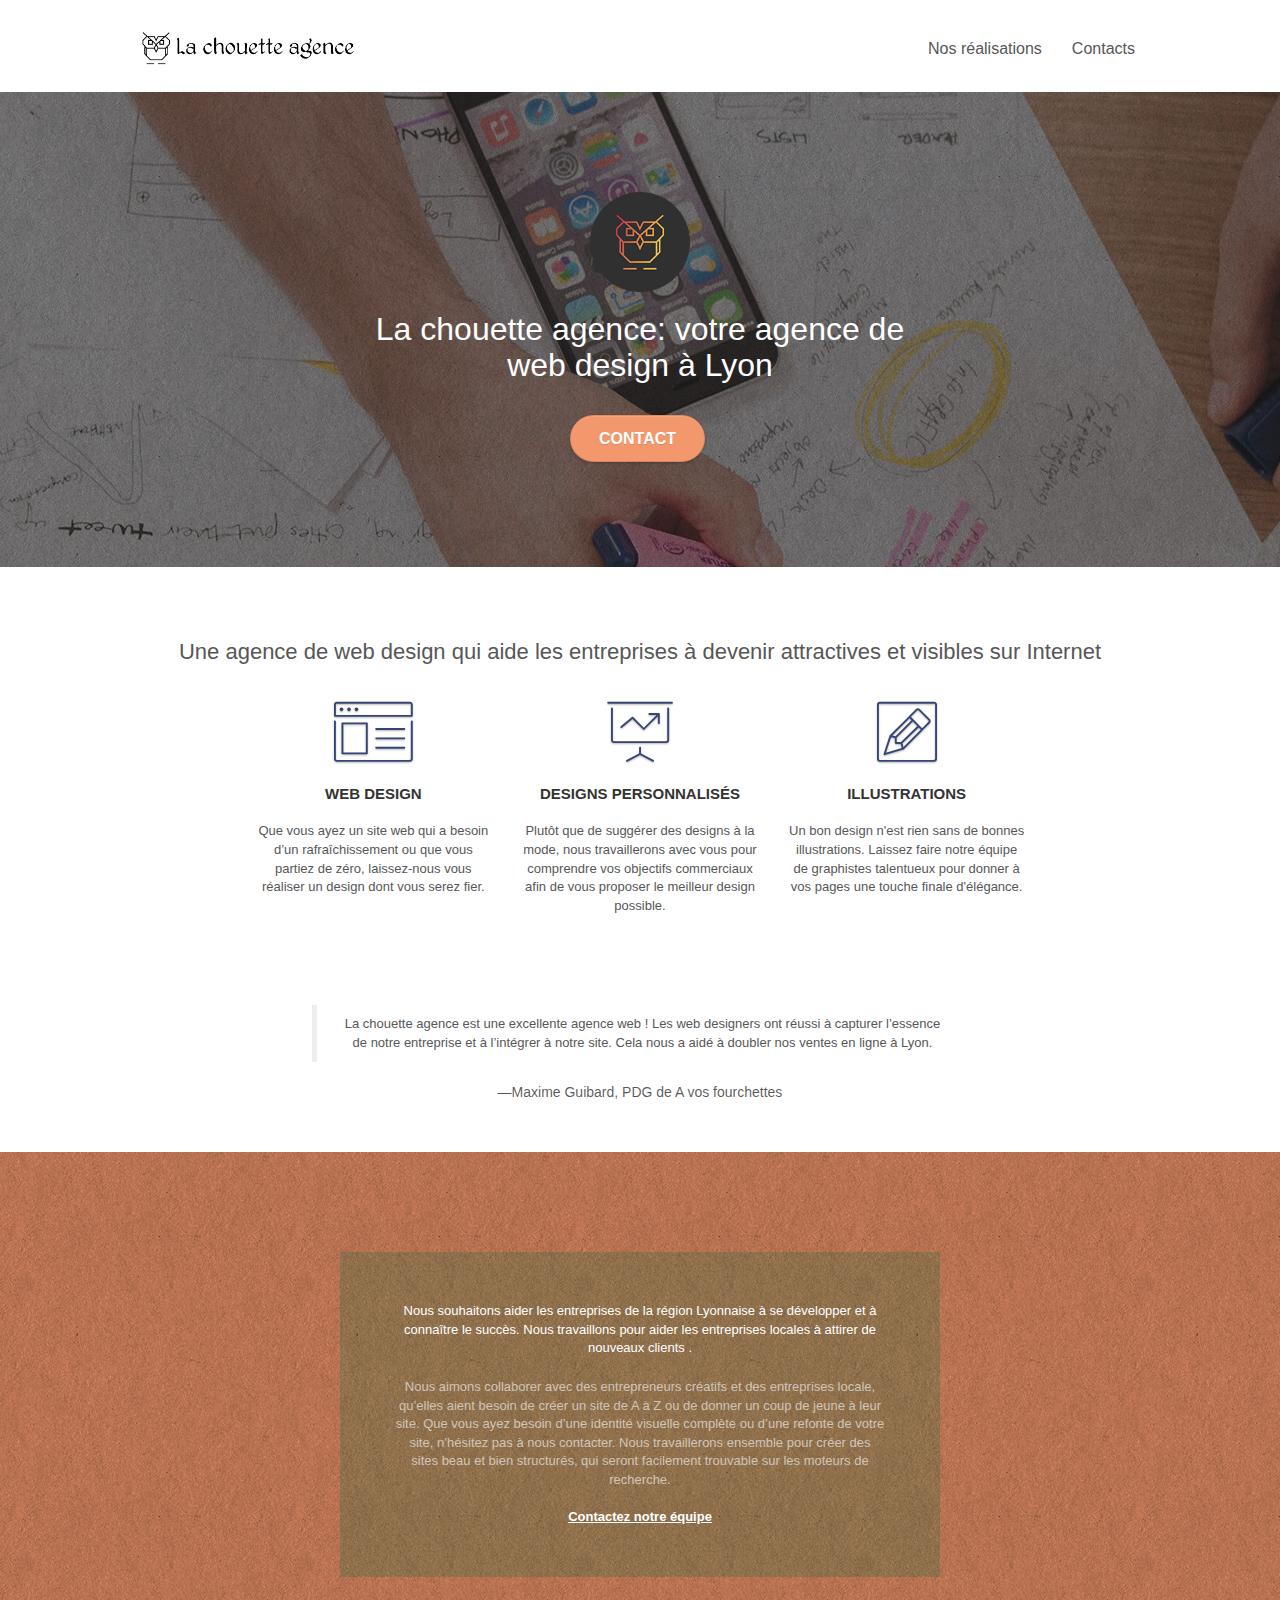
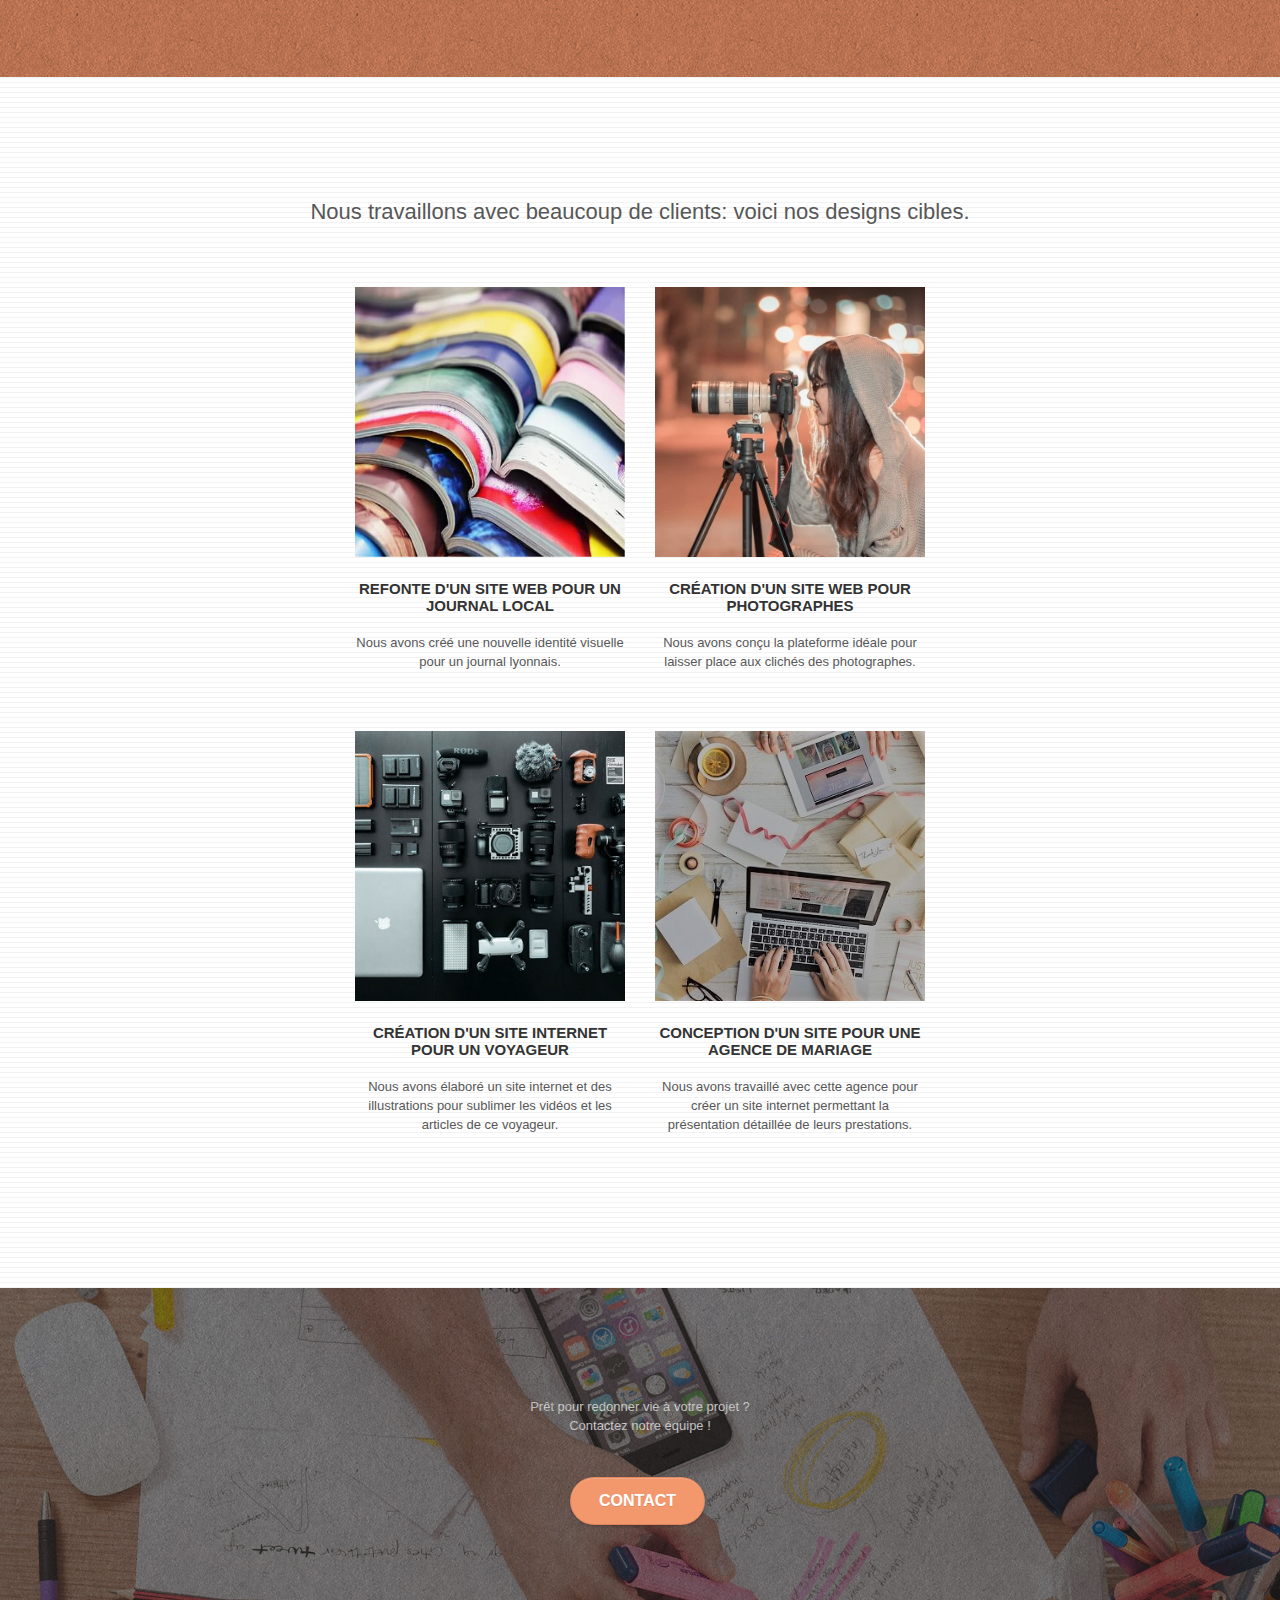
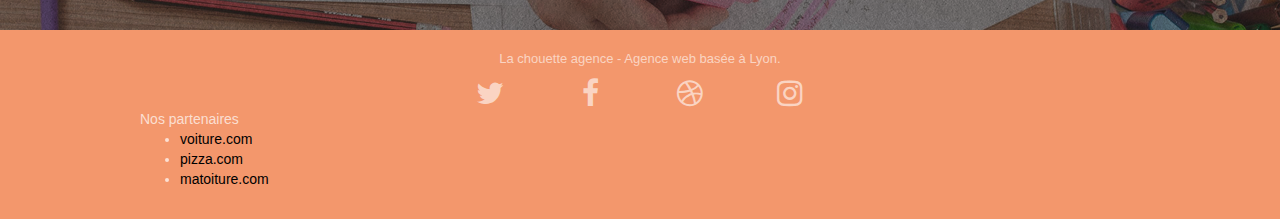
==== commit 96a94e4e: "Update liens, images" ====
--- a/index.html
+++ b/index.html
@@ -72,7 +72,7 @@
         <div class="container bloc-md">
           <div class="row">
             <div class="col-sm-12 text-center">
-              <p>La chouette agence est une agence de web design qui aide les entreprises à devenir attractives et visibles sur Internet</p>
+              <h2>Une agence de web design qui aide les entreprises à devenir attractives et visibles sur Internet</h2>
             </div>
           </div>
           <div class="row voffset-lg med-width-whitespace">
@@ -80,21 +80,21 @@
               <div class="text-center">
                 <span class="et-icon-browser sm-shadow icon-dark-slate-blue icons icon-lg"></span>
               </div>
-              <h2 class="mg-md text-center">Web design</h2>
+              <h3 class="mg-md text-center">Web design</h3>
               <p class="text-center">Que vous ayez un site web qui a besoin d&rsquo;un rafraîchissement ou que vous partiez de zéro, laissez-nous vous réaliser un design dont vous serez fier.</p>
             </div>
             <div class="col-sm-4">
               <div class="text-center">
                 <span class="et-icon-presentation sm-shadow icon-dark-slate-blue icons icon-lg"></span>
               </div>
-              <h2 class="mg-md text-center">Designs personnalisés</h2>
+              <h3 class="mg-md text-center">Designs personnalisés</h3>
               <p class="text-center">Plutôt que de suggérer des designs à la mode, nous travaillerons avec vous pour comprendre vos objectifs commerciaux afin de vous proposer le meilleur design possible.<br /></p>
             </div>
             <div class="col-sm-4">
               <div class="text-center">
                 <span class="et-icon-edit sm-shadow icon-dark-slate-blue icons icon-lg"></span>
               </div>
-              <h2 class="mg-md text-center">Illustrations</h2>
+              <h3 class="mg-md text-center">Illustrations</h3>
               <p class="text-center">Un bon design n'est rien sans de bonnes illustrations. Laissez faire notre équipe de graphistes talentueux pour donner à vos pages une touche finale d'élégance.</p>
             </div>
           </div>
@@ -133,7 +133,7 @@
           </div>
           <div class="row tight-width-whitespace portfolio-row">
             <div class="col-sm-6">
-              <a href="#" data-lightbox="img/1.jpg" data-gallery-id="gallery-1" data-caption="Refonte d'un site web pour un journal local" data-frame="snapshot-lb"><img src="img/1-min.jpg" alt="livres ouverts empilés les uns sur les autres" class="img-responsive portfolio-thumb" /></a>
+              <a href="#" data-lightbox="img/1.jpg" data-gallery-id="gallery-1" data-caption="Refonte d'un site web pour un journal local" data-frame="snapshot-lb"><img src="img/1-min.jpg" alt="livres ouverts empilés les uns sur les autres" class="img-responsive portfolio-thumb img1" /></a>
               <h3 class="mg-md text-center">Refonte d'un site web pour un journal local</h3>
               <p class="text-center">Nous avons créé une nouvelle identité visuelle pour un journal lyonnais.</p>
             </div>
@@ -204,10 +204,9 @@
                 <div class="col-sm-4">
                   Nos partenaires
                   <ul>
-                    <li class="partlinks"><a href="voiture.com">voiture.com</a></li>
-                    <li class="partlinks"><a href="pizza.com">pizza.com</a></li>
-                    <li class="partlinks"><a href="matoiture.com">matoiture.com</a></li>
-                    <li class="partlinks"><a href="immobilierseo.com">immobilierseo.com</a></li>
+                    <li class="partlinks"><a href="https://voitures.com/">voiture.com</a></li>
+                    <li class="partlinks"><a href="https://www.dominos.fr/">pizza.com</a></li>
+                    <li class="partlinks"><a href="https://www.guide-toiture.com/">matoiture.com</a></li>
                   </ul>
                 </div>
               </div>
--- a/style.css
+++ b/style.css
@@ -742,7 +742,9 @@
 .portfolio-thumb {
   margin-bottom: 24px;
 }
-
+.img1 {
+  width: 570px;
+}
 .portfolio-row {
   margin-bottom: 44px;
   margin-top: 50px;
